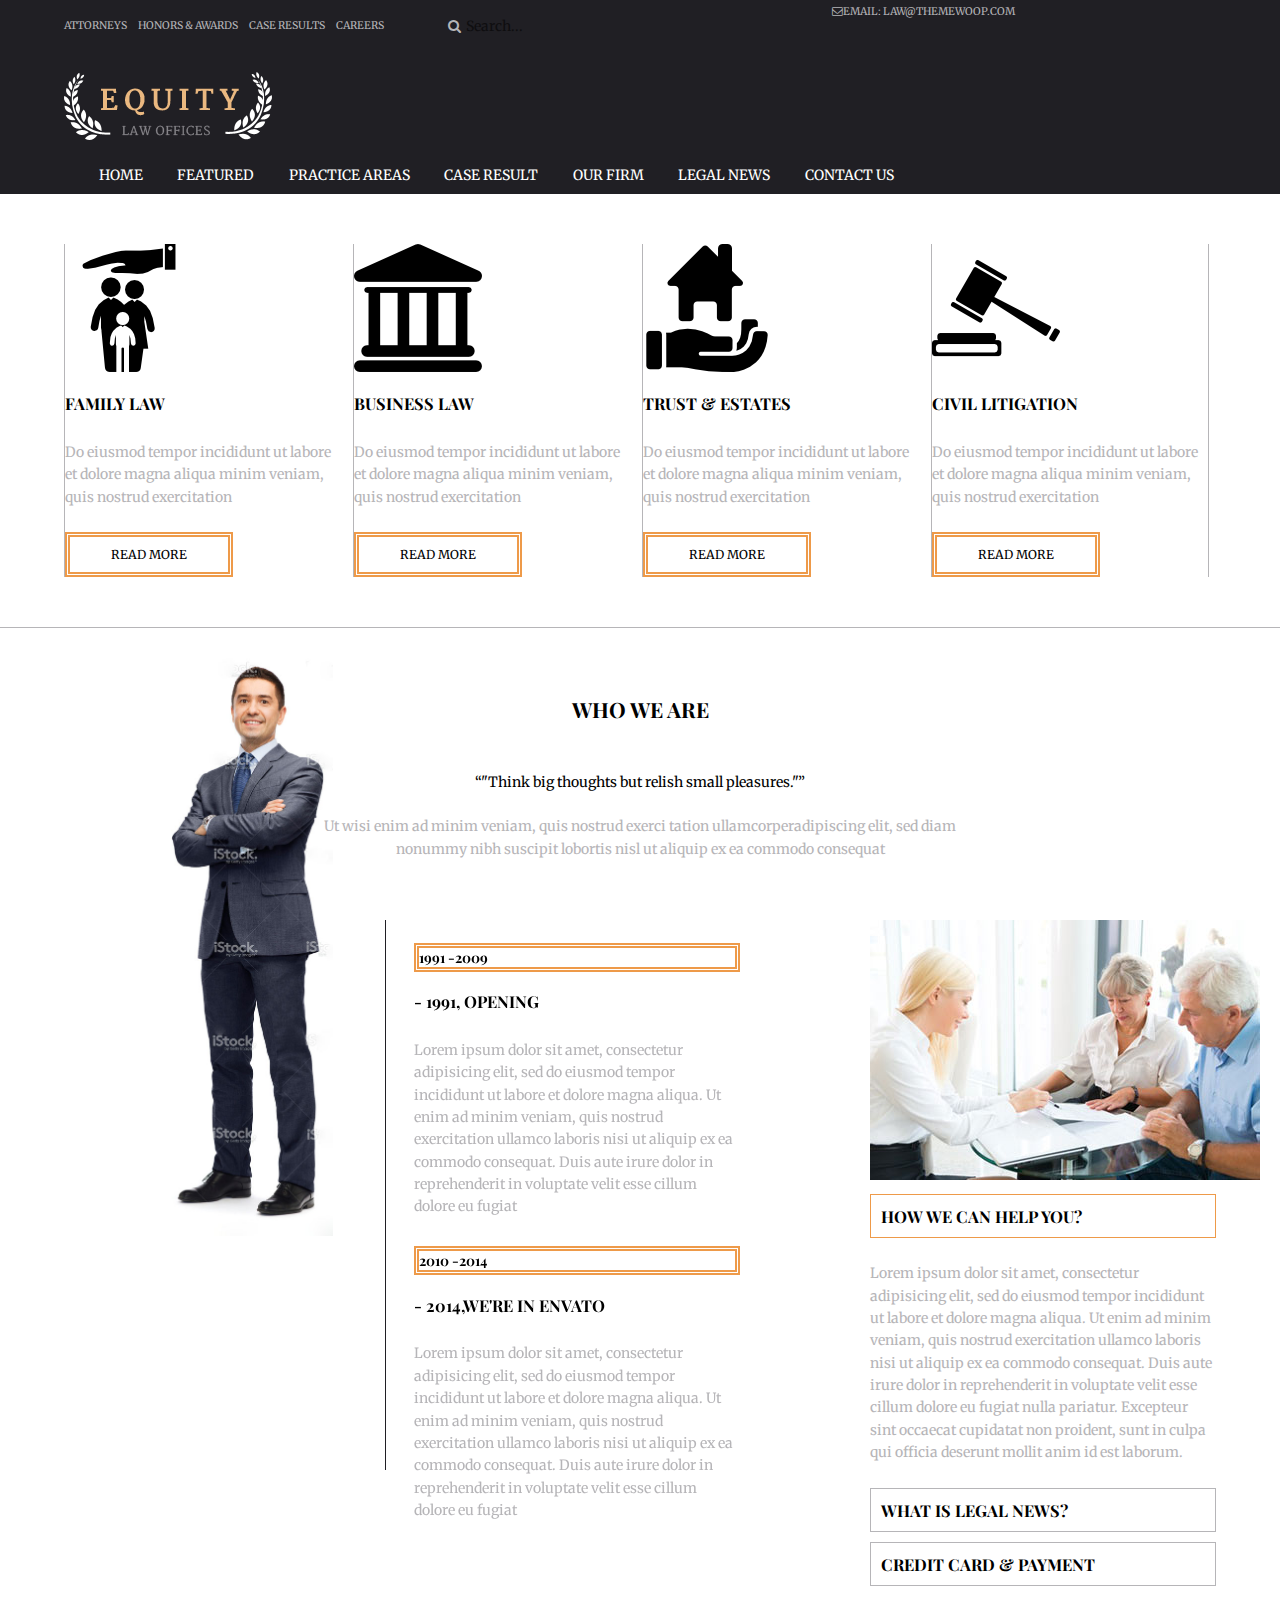
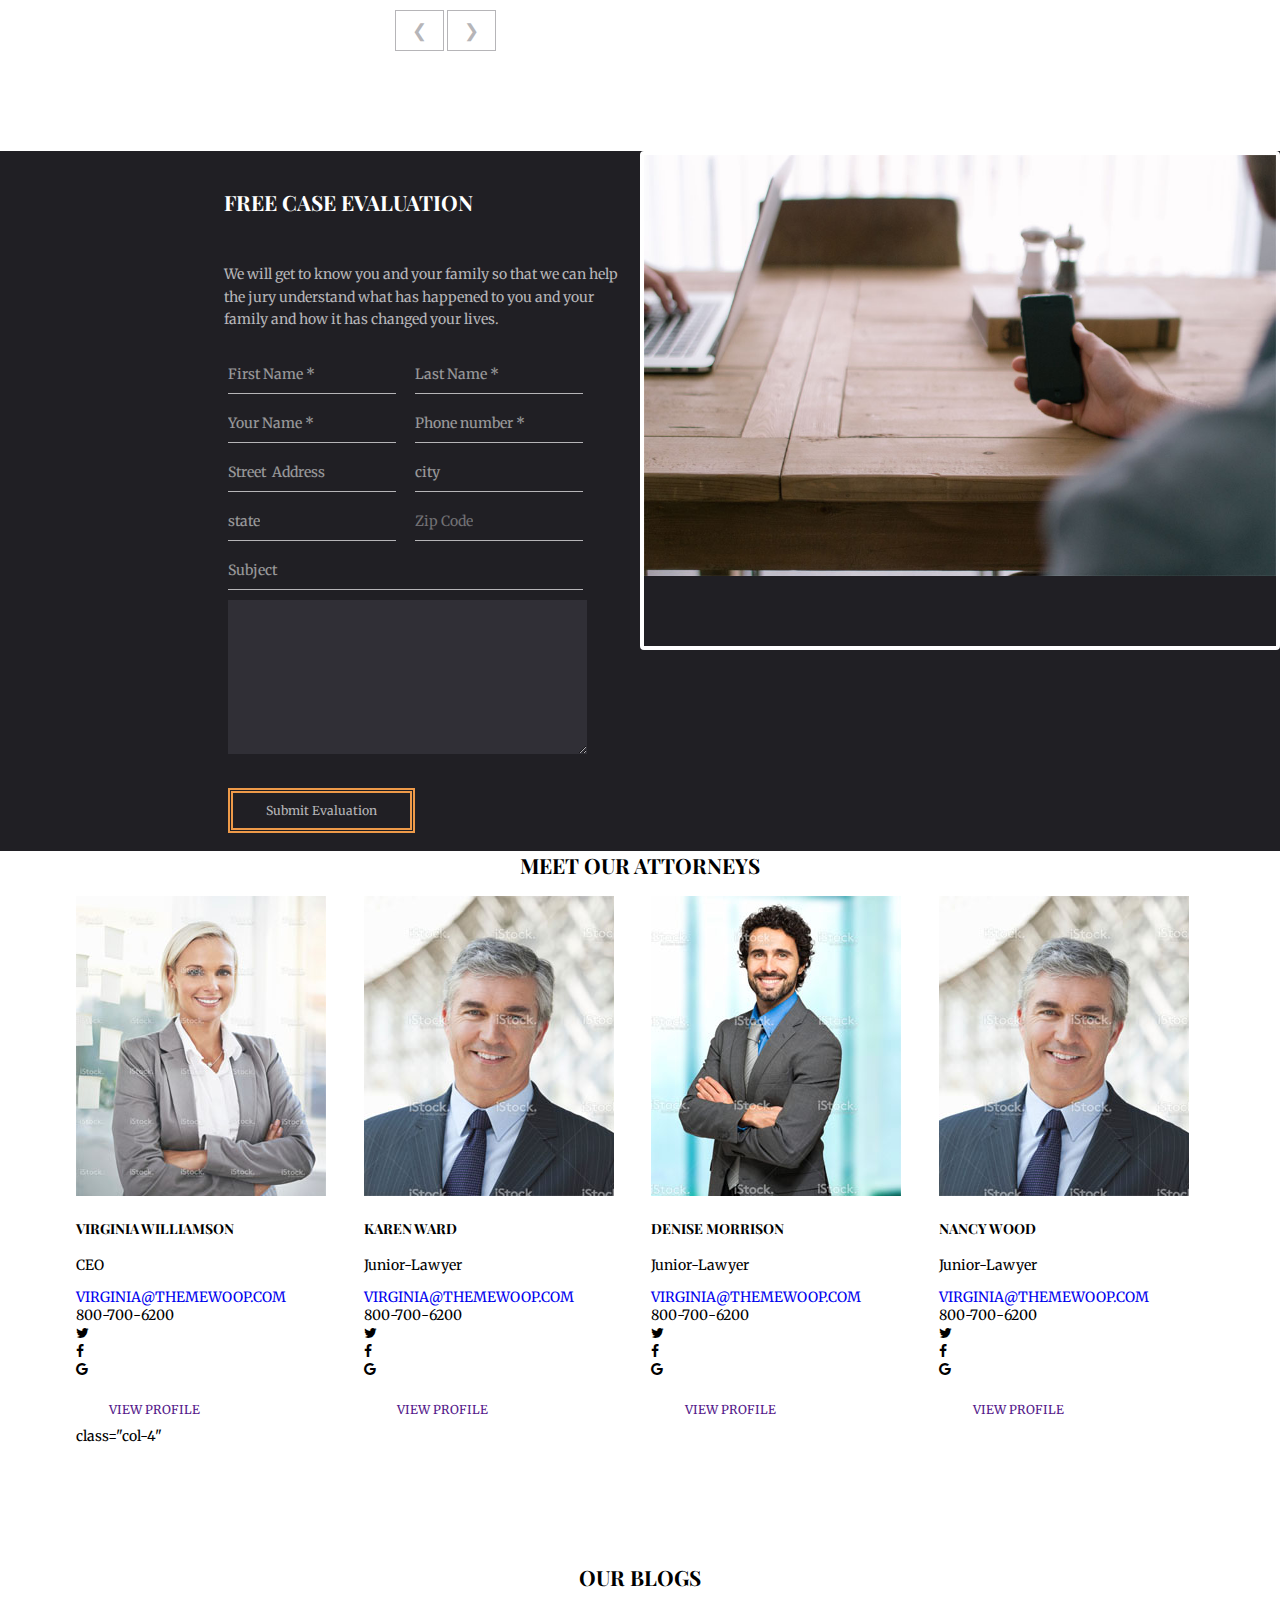
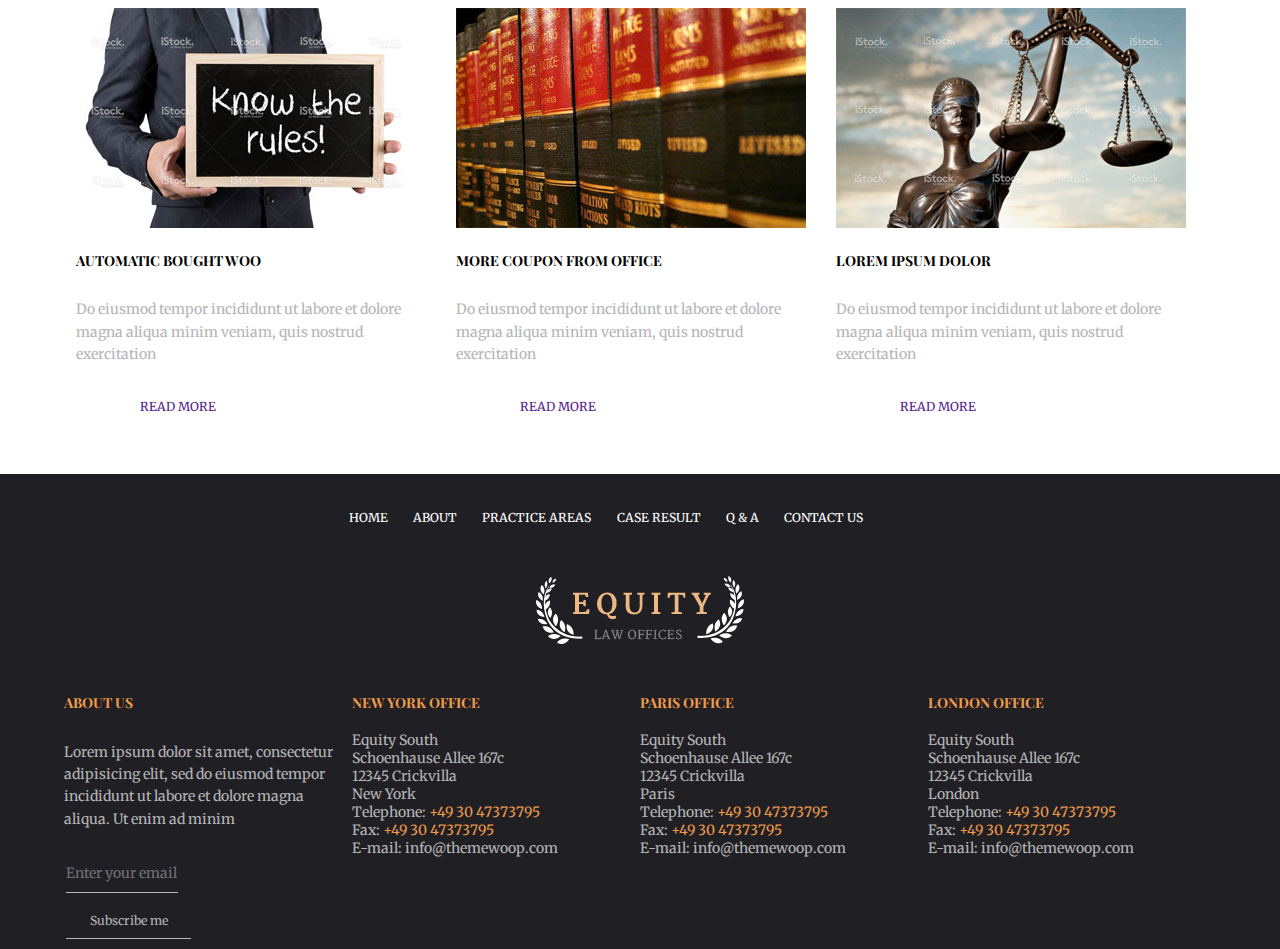
==== index.html @ dfb91e3d "initial commit" ====
<!DOCTYPE html>
<html lang="en">
<head>
	<meta charset="UTF-8">
	<title></title>
	<meta name="description" content="">
	<meta name="vieport" content="width=device-width">
<!-- Stylesheets -->	
<link rel="stylesheet" href="https://maxcdn.bootstrapcdn.com/font-awesome/4.5.0/css/font-awesome.min.css">
<link rel="stylesheet" href="css/style.css">

<link href='https://fonts.googleapis.com/css?family=Merriweather+Sans|Playfair+Display:700' rel='stylesheet' type='text/css'>
	<link rel="stylesheet" href="css/flex.css">

<!-- Scripts -->
<script src="https://ajax.googleapis.com/ajax/libs/jquery/1.12.2/jquery.min.js"></script>
	<script src="js/jquery.flexslider-min.js"></script>


	<!--[if lt IE 9]>
		<script src="http://html5shiv.googlecode.com/svn/trunk/html5.js"></script>
	<![endif]-->
</head>	
<body>
<!--
=====================
HEADER
=====================
-->	
<header class="black-bg cf">
	<div class="wrap">
	<div class="toplevel cf">
		<nav class="toplevel-nav">
		<ul>
			<li><a href="">Attorneys</a></li>
			<li><a href="">Honors & Awards</a></li>
			<li><a href="">Case Results</a></li>
			<li><a href="">Careers</a></li>
		</ul>
	</nav>
		<!-- search field -->

		<div class="search-box">
			<div class="container">
				<span class="icon"><i class="fa fa-search"></i></span>
				<input type="search" id="search" placeholder="Search...">
			</div>
		</div>

		<a class="email"><i class="fa fa-envelope-o"></i>Email: law@themewoop.com</a>
	</div>
	<div class="logo"><img src="images/logo.png" alt="Logo"></div>
	<nav class="main-nav">
		<ul>
			<li><a href="">home</a></li>
			<li><a href="">featured</a></li>
			<li><a href="">Practice areas</a></li>
			<li><a href="">case result</a></li>
			<li><a href="">our firm</a></li>
			<li><a href="">legal news</a></li>
			<li><a href="">contact us</a></li>
		</ul>
	</nav>
	</div><!-- end of Wrap -->
</header>
<!--
=====================
SLIDESHOW
=====================
-->	
<div class="slideshow">
	
</div>
<!--
=====================
LAW SERVICES
=====================
-->	
<section class="services white-bg ">
	<div class="wrap cf">
	<aside class="col-4">
		<img src="images/family.png" alt="">
		<h3>family law</h3>
		<p>Do eiusmod tempor incididunt ut labore et dolore magna aliqua minim veniam, quis nostrud exercitation</p>

		<a class="button double-border">read more</a>
	</aside>
	<aside class="col-4">
		<img src="images/bank.png" alt="">
		<h3>business law</h3>
		<p>Do eiusmod tempor incididunt ut labore et dolore magna aliqua minim veniam, quis nostrud exercitation</p>

		<a class="button double-border">read more</a>
	</aside>
	<aside class="col-4">
		<img src="images/estate.png" alt="">
		<h3>Trust & Estates</h3>
		<p>Do eiusmod tempor incididunt ut labore et dolore magna aliqua minim veniam, quis nostrud exercitation</p>

		<a class="button double-border">read more</a>
	</aside>
	<aside class="col-4">
		<img src="images/law.png" alt="">
		<h3>Civil Litigation</h3>
		<p>Do eiusmod tempor incididunt ut labore et dolore magna aliqua minim veniam, quis nostrud exercitation</p>

		<a class="button double-border">read more</a>
	</aside>
	</div><!--end of wrap-->
</section>
<!--
=====================
ABOUT SECTION
=====================
-->		
<section class="about cf white-bg">
		<div class="wrap cf">

	<h2>who we are</h2>
	<div class="quote">
	<q>"Think big thoughts but relish small pleasures."</q>
	<p>Ut wisi enim ad minim veniam, quis nostrud exerci tation ullamcorperadipiscing elit, sed diam nonummy nibh suscipit lobortis nisl ut aliquip ex ea commodo consequat</p>	</div>
	
	<div class="timeline">
		<div class="flexslider">
		<ul class="slides ">
					<li>
					<h4 class="double-border">1991 -2009</h4>
					<h3>- 1991, Opening</h3>
					<p>Lorem ipsum dolor sit amet, consectetur adipisicing elit, sed do eiusmod tempor incididunt ut labore et dolore magna aliqua. Ut enim ad minim veniam, quis nostrud exercitation ullamco laboris nisi ut aliquip ex ea commodo consequat. Duis aute irure dolor in reprehenderit in voluptate velit esse cillum dolore eu fugiat</p>

					<h4 class="double-border">2010 -2014</h4>
					<h3>- 2014,we're in envato</h3>
					<p>Lorem ipsum dolor sit amet, consectetur adipisicing elit, sed do eiusmod tempor incididunt ut labore et dolore magna aliqua. Ut enim ad minim veniam, quis nostrud exercitation ullamco laboris nisi ut aliquip ex ea commodo consequat. Duis aute irure dolor in reprehenderit in voluptate velit esse cillum dolore eu fugiat</p>
					</li>	
					<li>
					<h4 class="double-border">1991 -2009</h4>
					<h3>- 1991, Opening</h3>
					<p>Lorem ipsum dolor sit amet, consectetur adipisicing elit, sed do eiusmod tempor incididunt ut labore et dolore magna aliqua. Ut enim ad minim veniam, quis nostrud exercitation ullamco laboris nisi ut aliquip ex ea commodo consequat. Duis aute irure dolor in reprehenderit in voluptate velit esse cillum dolore eu fugiat</p>

					<h4 class="double-border">2010 -2014</h4>
					<h3>- 2014,we're in envato</h3>
					<p>Lorem ipsum dolor sit amet, consectetur adipisicing elit, sed do eiusmod tempor incididunt ut labore et dolore magna aliqua. Ut enim ad minim veniam, quis nostrud exercitation ullamco laboris nisi ut aliquip ex ea commodo consequat. Duis aute irure dolor in reprehenderit in voluptate velit esse cillum dolore eu fugiat</p>
					</li>	
					<li>
					<h4 class="double-border">1991 -2009</h4>
					<h3>- 1991, Opening</h3>
					<p>Lorem ipsum dolor sit amet, consectetur adipisicing elit, sed do eiusmod tempor incididunt ut labore et dolore magna aliqua. Ut enim ad minim veniam, quis nostrud exercitation ullamco laboris nisi ut aliquip ex ea commodo consequat. Duis aute irure dolor in reprehenderit in voluptate velit esse cillum dolore eu fugiat</p>

					<h4 class="double-border">2010 -2014</h4>
					<h3>- 2014,we're in envato</h3>
					<p>Lorem ipsum dolor sit amet, consectetur adipisicing elit, sed do eiusmod tempor incididunt ut labore et dolore magna aliqua. Ut enim ad minim veniam, quis nostrud exercitation ullamco laboris nisi ut aliquip ex ea commodo consequat. Duis aute irure dolor in reprehenderit in voluptate velit esse cillum dolore eu fugiat</p></li>
				</ul>
			</div>
		<div class="custom-navigation">
  <a href="#" class="flex-prev">❮</a>
  <div class="custom-controls-container"></div>
  <a href="#" class="flex-next">❯</a>
</div>
	</div>

	<div class="QA">
		<img src="images/meeting.jpg" alt="">
		<div class="dropDown-Panel">
					<h3 class="close single-border">How we can help you?</h3>
						<div>
							<p>Lorem ipsum dolor sit amet, consectetur adipisicing elit, sed do eiusmod tempor incididunt ut labore et dolore magna aliqua. Ut enim ad minim veniam, quis nostrud exercitation ullamco laboris nisi ut aliquip ex ea commodo consequat. Duis aute irure dolor in reprehenderit in voluptate velit esse cillum dolore eu fugiat nulla pariatur. Excepteur sint occaecat cupidatat non proident, sunt in culpa qui officia deserunt mollit anim id est laborum. </p>
						</div>	

					<h3 class="single-border-alt">What is legal news?</h3>	
						<div>
								<p>Lorem ipsum dolor sit amet, consectetur adipisicing elit, sed do eiusmod tempor incididunt ut labore et dolore magna aliqua. Ut enim ad minim veniam, quis nostrud exercitation ullamco laboris nisi ut aliquip ex ea commodo consequat. Duis aute irure dolor in reprehenderit in voluptate velit esse cillum dolore eu fugiat nulla pariatur. Excepteur sint occaecat cupidatat non proident, sunt in culpa qui officia deserunt mollit anim id est laborum. </p>
						</div>		

					<h3 class="single-border-alt">Credit card & Payment</h3>	
						<div>
							<p>Lorem ipsum dolor sit amet, consectetur adipisicing elit, sed do eiusmod tempor incididunt ut labore et dolore magna aliqua. Ut enim ad minim veniam, quis nostrud exercitation ullamco laboris nisi ut aliquip ex ea commodo consequat. Duis aute irure dolor in reprehenderit in voluptate velit esse cillum dolore eu fugiat nulla pariatur. Excepteur sint occaecat cupidatat non proident, sunt in culpa qui officia deserunt mollit anim id est laborum. </p>
					</div>				
				</div>
			</div>
	</div><!--end of wrap -->
</section>
<!--
=====================
feedback SECTION
=====================
-->	


<section class="feedback">
	<div class="half">
	<div class="evaluation-form">
		<h2>free case evaluation</h2>
		<p>We will get to know you and your family so that we can help the jury understand what has happened to you and your family and how it has changed your lives.</p>

		<form action="#" id="evaluation" method="post">
			<div>
				<input type="text" id="firstName" name="firstName" placeholder="First Name *"> 
			</div>
			<div>
				<input type="text" id="lastName" name="lastName" placeholder="Last Name *"> 
			</div>
			<div>
				<input type="text" id="yourName" name="yourName" placeholder="Your Name *"> 
			</div>
			<div>
				<input type="text" id="phone" name="phone" placeholder="Phone number *"> 
			</div>
			<div>
				<input type="text" id="street" name="street" placeholder="Street  Address"> 
			</div>
			<div>
				<input type="text" id="city" name="city" placeholder="city"> 
			</div>
			<div>
				<input type="text" id="state" name="state" placeholder="state"> 
			</div>
			<div>
				<input type="number" id="Zip Code" name="zipcode" placeholder="Zip Code"> 
			</div>
			<div>
				<input type="text" id="subject" class="subject" name="subject" placeholder="Subject"> 
			</div>
			<div>
				<textarea>
					
				</textarea>
			</div>

			<div>
				
				<input type="submit" id="submit" class="button double-border" value="Submit Evaluation"> 
			
			</div>
		</form>
	</div>
	</div>
	<div class="half feedback-rating">
		<div  id="feedback-slide" class="flexslider">
			<ul class="slides">
				<li><img src="images/feedback1.jpg" alt="">
					<p>This is a caption with a rating</p>
					</li>
				<li><img src="images/feedback2.jpg" alt=""></li>
				<li><img src="images/feedback3.jpg" alt=""></li>
				<li><img src="images/feedback4.jpg" alt=""></li>
			</ul>
		</div>
	</div>
</section>
<!--
=====================
Attorney SECTION
=====================
-->	
<section class="attorney  white-bg">
		<div class="wrap cf">

	<h2>Meet our attorneys</h2>

	<aside class="col-4">
		<img src="images/lawyer1.jpg" alt="">
		<h4>Virginia Williamson</h4>
		<span>CEO</span>

		<ul>
			<li><a href="mailto:inaeneugebauer@gmail.com">virginia@themewoop.com</a></li>
			<li>800-700-6200</li>
			<li><i class="fa fa-twitter"></i></li>
			<li><i class="fa fa-facebook"></i></li>
			<li><i class="fa fa-google"></i></li>
		</ul>

		<a href="" class="button">View Profile</a>
  class="col-4"
	</aside>
	<aside class="col-4">
		<img src="images/lawyer3.jpg" alt="">
			<h4>Karen Ward</h4>
		<span>Junior-Lawyer</span>

		<ul>
			<li><a href="mailto:inaeneugebauer@gmail.com">virginia@themewoop.com</a></li>
			<li>800-700-6200</li>
			<li><i class="fa fa-twitter"></i></li>
			<li><i class="fa fa-facebook"></i></li>
			<li><i class="fa fa-google"></i></li>
		</ul>

		<a href="" class="button">View Profile</a>
	</aside>
	<aside class="col-4">
		<img src="images/lawyer2.jpg" alt="">
			<h4>Denise Morrison</h4>
		<span>Junior-Lawyer</span>

		<ul>
			<li><a href="mailto:inaeneugebauer@gmail.com">virginia@themewoop.com</a></li>
			<li>800-700-6200</li>
			<li><i class="fa fa-twitter"></i></li>
			<li><i class="fa fa-facebook"></i></li>
			<li><i class="fa fa-google"></i></li>
		</ul>

		<a href="" class="button">View Profile</a>
	</aside>
	<aside class="col-4">
		<img src="images/lawyer3.jpg" alt="">
			<h4>Nancy Wood</h4>
		<span>Junior-Lawyer</span>

		<ul>
			<li><a href="mailto:inaeneugebauer@gmail.com">virginia@themewoop.com</a></li>
			<li>800-700-6200</li>
			<li><i class="fa fa-twitter"></i></li>
			<li><i class="fa fa-facebook"></i></li>
			<li><i class="fa fa-google"></i></li>
		</ul>

		<a href="" class="button">View Profile</a>
	</aside>
	</div><!-- end of wrap -->
</section>
<!--
=====================
Blog SECTION
=====================
-->	
<section class="blog white-bg">
		<div class="wrap cf">

	<H2>Our Blogs</H2>
	<aside class="col-3">
		<img src="images/blog1.jpg" alt="">
		<h4>Automatic Bought Woo</h4>
		<p>Do eiusmod tempor incididunt ut labore et dolore magna aliqua minim veniam, quis nostrud exercitation</p>

		<a href="" class="button">Read More</a>
	</aside>
	<aside class="col-3">
		<img src="images/blog2.jpg" alt="">
			<h4>More Coupon From Office</h4>
		<p>Do eiusmod tempor incididunt ut labore et dolore magna aliqua minim veniam, quis nostrud exercitation</p>

		<a href="" class="button">Read More</a>
	</aside>
	<aside class="col-3">
		<img src="images/blog3.jpg" alt="">
			<h4>Lorem Ipsum Dolor</h4>
		<p>Do eiusmod tempor incididunt ut labore et dolore magna aliqua minim veniam, quis nostrud exercitation</p>

		<a href="" class="button">Read More</a>
	</aside>
</div><!-- end of wrap -->
</section>
<!--
=====================
FOOTER
=====================
-->	
	<footer class=" black-bg">
			<div class="wrap cf">

		<nav class="footer-nav">
			<ul>
			<li><a href="">home</a></li>
			<li><a href="">about</a></li>
			<li><a href="">Practice areas</a></li>
			<li><a href="">case result</a></li>
			<li><a href="">Q & A</a></li>
			<li><a href="">Contact us</a></li>
			
		</ul>
		</nav>
		<div class="logo-footer">
		<img src="images/logo.png" alt="logo" ></div>
		<div class="contact-info">	
		<aside class="col-4">
			<h4>About us</h4>
			<p>Lorem ipsum dolor sit amet, consectetur adipisicing elit, sed do eiusmod tempor incididunt ut labore et dolore magna aliqua. Ut enim ad minim </p>

			<form action="#" id="newsletter" method="post">
				<div>
				<input type="email" id="" name="newsletter" placeholder="Enter your email">
				</div>
				<div>
					<input type="submit" value="Subscribe me" class="button">
				</div>

			</form>
		</aside>
		<aside class="col-4">
			<h4>New York Office</h4>
			<ul>
				<li>Equity South</li>
				<li>Schoenhause Allee 167c</li>
				<li>12345 Crickvilla</li>
				<li>New York</li>
				<li></li>
				<li>Telephone: <span>+49 30 47373795</span></li>
				<li>Fax: <span>+49 30 47373795</span></li>
				<li>E-mail: info@themewoop.com</li>
			</ul>
		</aside>
		<aside class="col-4">
			<h4>Paris Office</h4>
			<ul>
				<li>Equity South</li>
				<li>Schoenhause Allee 167c</li>
				<li>12345 Crickvilla</li>
				<li>Paris</li>
				<li></li>
				<li>Telephone: <span>+49 30 47373795</span></li>
				<li>Fax: <span>+49 30 47373795</span></li>
				<li>E-mail: info@themewoop.com</li>
			</ul>
		</aside>
		<aside class="col-4">
			<h4>London Office</h4>
			<ul>
				<li>Equity South</li>
				<li>Schoenhause Allee 167c</li>
				<li>12345 Crickvilla</li>
				<li>London</li>
				<li></li>
				<li>Telephone: <span>+49 30 47373795</span></li>
				<li>Fax: <span>+49 30 47373795</span></li>
				<li>E-mail: info@themewoop.com</li>
			</ul>
		</aside>
	</div>
	</div><!-- end of wrap -->
	</footer>

<script src="js/main.js"></script>	
<script src="js/plugins.js"></script>
<script>
	
	$('.dropDown-Panel > div').hide();
	$('.dropDown-Panel > div:first').show();

	$('.dropDown-Panel h3').click(function(){
  
  $(this).next().slideToggle(300);

  $(this).toggleClass('close');
});
</script>
</body>
</html>
---- css/style.css ----
@import url(https://fonts.googleapis.com/css?family=Merriweather);
/*! normalize.css v4.1.1 | MIT License | github.com/necolas/normalize.css */
/**
 * 1. Change the default font family in all browsers (opinionated).
 * 2. Prevent adjustments of font size after orientation changes in IE and iOS.
 */
/* line 8, ../sass/partials/_normalize.scss */
html {
  font-family: sans-serif;
  /* 1 */
  -ms-text-size-adjust: 100%;
  /* 2 */
  -webkit-text-size-adjust: 100%;
  /* 2 */
}

/**
 * Remove the margin in all browsers (opinionated).
 */
/* line 18, ../sass/partials/_normalize.scss */
body {
  margin: 0;
  padding: 0;
}

/* HTML5 display definitions
   ========================================================================== */
/**
 * Add the correct display in IE 9-.
 * 1. Add the correct display in Edge, IE, and Firefox.
 * 2. Add the correct display in IE.
 */
/* line 32, ../sass/partials/_normalize.scss */
article,
aside,
details,
figcaption,
figure,
footer,
header,
main,
menu,
nav,
section,
summary {
  /* 1 */
  display: block;
}

/**
 * Add the correct display in IE 9-.
 */
/* line 51, ../sass/partials/_normalize.scss */
audio,
canvas,
progress,
video {
  display: inline-block;
}

/**
 * Add the correct display in iOS 4-7.
 */
/* line 62, ../sass/partials/_normalize.scss */
audio:not([controls]) {
  display: none;
  height: 0;
}

/**
 * Add the correct vertical alignment in Chrome, Firefox, and Opera.
 */
/* line 71, ../sass/partials/_normalize.scss */
progress {
  vertical-align: baseline;
}

/**
 * Add the correct display in IE 10-.
 * 1. Add the correct display in IE.
 */
/* line 80, ../sass/partials/_normalize.scss */
template,
[hidden] {
  display: none;
}

/* Links
   ========================================================================== */
/**
 * 1. Remove the gray background on active links in IE 10.
 * 2. Remove gaps in links underline in iOS 8+ and Safari 8+.
 */
/* line 93, ../sass/partials/_normalize.scss */
a {
  background-color: transparent;
  /* 1 */
  -webkit-text-decoration-skip: objects;
  /* 2 */
}

/**
 * Remove the outline on focused links when they are also active or hovered
 * in all browsers (opinionated).
 */
/* line 103, ../sass/partials/_normalize.scss */
a:active,
a:hover {
  outline-width: 0;
}

/* Text-level semantics
   ========================================================================== */
/**
 * 1. Remove the bottom border in Firefox 39-.
 * 2. Add the correct text decoration in Chrome, Edge, IE, Opera, and Safari.
 */
/* line 116, ../sass/partials/_normalize.scss */
abbr[title] {
  border-bottom: none;
  /* 1 */
  text-decoration: underline;
  /* 2 */
  text-decoration: underline dotted;
  /* 2 */
}

/**
 * Prevent the duplicate application of `bolder` by the next rule in Safari 6.
 */
/* line 126, ../sass/partials/_normalize.scss */
b,
strong {
  font-weight: inherit;
}

/**
 * Add the correct font weight in Chrome, Edge, and Safari.
 */
/* line 135, ../sass/partials/_normalize.scss */
b,
strong {
  font-weight: bolder;
}

/**
 * Add the correct font style in Android 4.3-.
 */
/* line 144, ../sass/partials/_normalize.scss */
dfn {
  font-style: italic;
}

/**
 * Correct the font size and margin on `h1` elements within `section` and
 * `article` contexts in Chrome, Firefox, and Safari.
 */
/* line 153, ../sass/partials/_normalize.scss */
h1 {
  font-size: 2em;
  margin: 0.67em 0;
}

/**
 * Add the correct background and color in IE 9-.
 */
/* line 162, ../sass/partials/_normalize.scss */
mark {
  background-color: #ff0;
  color: #000;
}

/**
 * Add the correct font size in all browsers.
 */
/* line 171, ../sass/partials/_normalize.scss */
small {
  font-size: 80%;
}

/**
 * Prevent `sub` and `sup` elements from affecting the line height in
 * all browsers.
 */
/* line 180, ../sass/partials/_normalize.scss */
sub,
sup {
  font-size: 75%;
  line-height: 0;
  position: relative;
  vertical-align: baseline;
}

/* line 188, ../sass/partials/_normalize.scss */
sub {
  bottom: -0.25em;
}

/* line 192, ../sass/partials/_normalize.scss */
sup {
  top: -0.5em;
}

/* Embedded content
   ========================================================================== */
/**
 * Remove the border on images inside links in IE 10-.
 */
/* line 203, ../sass/partials/_normalize.scss */
img {
  border-style: none;
}

/**
 * Hide the overflow in IE.
 */
/* line 211, ../sass/partials/_normalize.scss */
svg:not(:root) {
  overflow: hidden;
}

/* Grouping content
   ========================================================================== */
/**
 * 1. Correct the inheritance and scaling of font size in all browsers.
 * 2. Correct the odd `em` font sizing in all browsers.
 */
/* line 223, ../sass/partials/_normalize.scss */
code,
kbd,
pre,
samp {
  font-family: monospace, monospace;
  /* 1 */
  font-size: 1em;
  /* 2 */
}

/**
 * Add the correct margin in IE 8.
 */
/* line 235, ../sass/partials/_normalize.scss */
figure {
  margin: 1em 40px;
}

/**
 * 1. Add the correct box sizing in Firefox.
 * 2. Show the overflow in Edge and IE.
 */
/* line 244, ../sass/partials/_normalize.scss */
hr {
  box-sizing: content-box;
  /* 1 */
  height: 0;
  /* 1 */
  overflow: visible;
  /* 2 */
}

/* Forms
   ========================================================================== */
/**
 * 1. Change font properties to `inherit` in all browsers (opinionated).
 * 2. Remove the margin in Firefox and Safari.
 */
/* line 258, ../sass/partials/_normalize.scss */
button,
input,
select,
textarea {
  font: inherit;
  /* 1 */
  margin: 0;
  /* 2 */
}

/**
 * Restore the font weight unset by the previous rule.
 */
/* line 270, ../sass/partials/_normalize.scss */
optgroup {
  font-weight: bold;
}

/**
 * Show the overflow in IE.
 * 1. Show the overflow in Edge.
 */
/* line 279, ../sass/partials/_normalize.scss */
button,
input {
  /* 1 */
  overflow: visible;
}

/**
 * Remove the inheritance of text transform in Edge, Firefox, and IE.
 * 1. Remove the inheritance of text transform in Firefox.
 */
/* line 289, ../sass/partials/_normalize.scss */
button,
select {
  /* 1 */
  text-transform: none;
}

/**
 * 1. Prevent a WebKit bug where (2) destroys native `audio` and `video`
 *    controls in Android 4.
 * 2. Correct the inability to style clickable types in iOS and Safari.
 */
/* line 300, ../sass/partials/_normalize.scss */
button,
html [type="button"],
[type="reset"],
[type="submit"] {
  -webkit-appearance: button;
  /* 2 */
}

/**
 * Remove the inner border and padding in Firefox.
 */
/* line 311, ../sass/partials/_normalize.scss */
button::-moz-focus-inner,
[type="button"]::-moz-focus-inner,
[type="reset"]::-moz-focus-inner,
[type="submit"]::-moz-focus-inner {
  border-style: none;
  padding: 0;
}

/**
 * Restore the focus styles unset by the previous rule.
 */
/* line 323, ../sass/partials/_normalize.scss */
button:-moz-focusring,
[type="button"]:-moz-focusring,
[type="reset"]:-moz-focusring,
[type="submit"]:-moz-focusring {
  outline: 1px dotted ButtonText;
}

/**
 * Change the border, margin, and padding in all browsers (opinionated).
 */
/* line 334, ../sass/partials/_normalize.scss */
fieldset {
  border: 1px solid #c0c0c0;
  margin: 0 2px;
  padding: 0.35em 0.625em 0.75em;
}

/**
 * 1. Correct the text wrapping in Edge and IE.
 * 2. Correct the color inheritance from `fieldset` elements in IE.
 * 3. Remove the padding so developers are not caught out when they zero out
 *    `fieldset` elements in all browsers.
 */
/* line 347, ../sass/partials/_normalize.scss */
legend {
  box-sizing: border-box;
  /* 1 */
  color: inherit;
  /* 2 */
  display: table;
  /* 1 */
  max-width: 100%;
  /* 1 */
  padding: 0;
  /* 3 */
  white-space: normal;
  /* 1 */
}

/**
 * Remove the default vertical scrollbar in IE.
 */
/* line 360, ../sass/partials/_normalize.scss */
textarea {
  overflow: auto;
}

/**
 * 1. Add the correct box sizing in IE 10-.
 * 2. Remove the padding in IE 10-.
 */
/* line 369, ../sass/partials/_normalize.scss */
[type="checkbox"],
[type="radio"] {
  box-sizing: border-box;
  /* 1 */
  padding: 0;
  /* 2 */
}

/**
 * Correct the cursor style of increment and decrement buttons in Chrome.
 */
/* line 379, ../sass/partials/_normalize.scss */
[type="number"]::-webkit-inner-spin-button,
[type="number"]::-webkit-outer-spin-button {
  height: auto;
}

/**
 * 1. Correct the odd appearance in Chrome and Safari.
 * 2. Correct the outline style in Safari.
 */
/* line 389, ../sass/partials/_normalize.scss */
[type="search"] {
  -webkit-appearance: textfield;
  /* 1 */
  outline-offset: -2px;
  /* 2 */
}

/**
 * Remove the inner padding and cancel buttons in Chrome and Safari on OS X.
 */
/* line 398, ../sass/partials/_normalize.scss */
[type="search"]::-webkit-search-cancel-button,
[type="search"]::-webkit-search-decoration {
  -webkit-appearance: none;
}

/**
 * Correct the text style of placeholders in Chrome, Edge, and Safari.
 */
/* line 407, ../sass/partials/_normalize.scss */
::-webkit-input-placeholder {
  color: inherit;
  opacity: 0.54;
}

/**
 * 1. Correct the inability to style clickable types in iOS and Safari.
 * 2. Change font properties to `inherit` in Safari.
 */
/* line 417, ../sass/partials/_normalize.scss */
::-webkit-file-upload-button {
  -webkit-appearance: button;
  /* 1 */
  font: inherit;
  /* 2 */
}

/*=====================
GLOBAL
======================*/
/* line 5, ../sass/partials/_base.scss */
body {
  font-size: 14px;
  font-family: 'Merriweather', sans-serif;
}

/* line 11, ../sass/partials/_base.scss */
header {
  padding: 1px 0;
  /* prevent margin collapse*/
}

/* line 15, ../sass/partials/_base.scss */
ul {
  list-style-type: none;
  padding: 0;
}

/* line 20, ../sass/partials/_base.scss */
h1,
h2,
h3,
h4,
h5 {
  font-family: "Playfair Display", serif;
}

/* line 28, ../sass/partials/_base.scss */
h1,
h2,
h3,
h4,
h5, a {
  text-transform: uppercase;
}

/* line 36, ../sass/partials/_base.scss */
h1 {
  font-size: 3em;
}

/* line 42, ../sass/partials/_base.scss */
h2 {
  text-align: center;
}

/* line 46, ../sass/partials/_base.scss */
a {
  text-decoration: none;
}

/* line 51, ../sass/partials/_base.scss */
p {
  padding: 10px 0;
  line-height: 1.6;
}

/* line 56, ../sass/partials/_base.scss */
section {
  padding: 50px 0;
}

/*===============
COLORS & FONT_SIZE
================*/
/*SECTION Background*/
/* line 69, ../sass/partials/_base.scss */
.black-bg {
  background-color: #201f24;
}

/* line 71, ../sass/partials/_base.scss */
.white-bg {
  background-color: #fff;
}

/* FONT COLORS */
/* line 75, ../sass/partials/_base.scss */
p {
  color: #b6b5b8;
}

/* line 77, ../sass/partials/_base.scss */
article p {
  color: #201f24;
}

/* line 79, ../sass/partials/_base.scss */
footer h4 {
  color: #EE9A49;
}

/* line 81, ../sass/partials/_base.scss */
.capitalize {
  text-transform: capitalize;
}

/*BORDER STYLE  */
/* line 88, ../sass/partials/_base.scss */
.single-border {
  border: 1px solid #EE9A49;
}

/* line 90, ../sass/partials/_base.scss */
.single-border-alt {
  border: 1px solid #b6b5b8;
}

/* line 93, ../sass/partials/_base.scss */
.double-border {
  border: 1px double #EE9A49;
  border-width: 5px;
}

/* line 1, ../sass/partials/_layout.scss */
.wrap {
  width: 90%;
  /* 1200px  */
  margin: 0 auto;
  max-width: 1200px;
  padding: 0 5%;
  /*background-color: green;*/
}

/*CLEAR FIX */
/* line 11, ../sass/partials/_layout.scss */
.cf:before,
.cf:after {
  content: " ";
  /* 1 */
  display: table;
  /* 2 */
}

/* line 17, ../sass/partials/_layout.scss */
.cf:after {
  clear: both;
}

/* line 21, ../sass/partials/_layout.scss */
.left {
  float: left;
}

/* line 25, ../sass/partials/_layout.scss */
.right {
  float: right;
}

/*======================
4- column asides global
=======================*/
/* line 31, ../sass/partials/_layout.scss */
.col-4 {
  width: 24%;
  float: left;
  margin-left: 1%;
}
/* line 35, ../sass/partials/_layout.scss */
.col-4:first-child {
  margin-left: 0;
}

/*======================
3 column asides  global
=======================*/
/* line 46, ../sass/partials/_layout.scss */
.col-3 {
  width: 32%;
  float: left;
  margin-left: 1%;
}
/* line 50, ../sass/partials/_layout.scss */
.col-3:first-child {
  margin-left: 0;
}

/*======================
HEADER 
=======================*/
/* TOPLEVEL */
/* line 61, ../sass/partials/_layout.scss */
.toplevel {
  padding-bottom: 25px;
}
/* line 64, ../sass/partials/_layout.scss */
.toplevel li {
  display: inline-block;
  padding-right: 8px;
}
/* line 69, ../sass/partials/_layout.scss */
.toplevel a {
  color: #b6b5b8;
  font-size: 0.750em;
}
/* line 72, ../sass/partials/_layout.scss */
.toplevel a:hover {
  color: #fff;
}

/* line 79, ../sass/partials/_layout.scss */
.search-box {
  width: 33.33%;
  float: left;
  margin-top: 15px;
}
/* line 83, ../sass/partials/_layout.scss */
.search-box input {
  background: #201f24;
  border: none;
}
/* line 87, ../sass/partials/_layout.scss */
.search-box i {
  color: #b6b5b8;
}

/* line 93, ../sass/partials/_layout.scss */
.logo {
  float: left;
  margin-right: 7%;
  vertical-align: middle;
}

/****** HERO *****/
/* line 100, ../sass/partials/_layout.scss */
.hero {
  background-color: #201f24;
  padding: 30px 0;
  position: relative;
}
/* line 104, ../sass/partials/_layout.scss */
.hero h1 {
  color: #EE9A49;
  text-align: center;
  font-size: 3em;
}
/* line 110, ../sass/partials/_layout.scss */
.hero h1 span {
  display: inline-block;
  font-size: 0.5em;
  color: #fff;
}

/*============================
	NAVIGATION
=============================*/
/*** TOPLEVEL *****/
/* line 127, ../sass/partials/_layout.scss */
.toplevel-nav {
  width: 33.33%;
  float: left;
}

/***** MAIN NAVIGTION ******/
/* line 134, ../sass/partials/_layout.scss */
.main-nav {
  width: 75%;
  vertical-align: center;
  overflow: hidden;
}
/* line 139, ../sass/partials/_layout.scss */
.main-nav li {
  line-height: 2.5;
  float: left;
  padding-left: 4%;
}
/* line 145, ../sass/partials/_layout.scss */
.main-nav a {
  color: #fff;
}
/* line 148, ../sass/partials/_layout.scss */
.main-nav a:hover {
  color: #EE9A49;
}

/*Horizontal Article Navigation */
/* line 156, ../sass/partials/_layout.scss */
.article-nav li {
  display: inline-block;
  padding: 10px;
  margin-left: 2%;
}
/* line 161, ../sass/partials/_layout.scss */
.article-nav li:first-child {
  margin-left: 0;
}

/****** FOOTER NAVITGATIOM ******/
/* line 169, ../sass/partials/_layout.scss */
.footer-nav {
  width: 55%;
  overflow: hidden;
  margin: 0 auto;
  padding: 20px 0;
}
/* line 177, ../sass/partials/_layout.scss */
.footer-nav li {
  float: left;
  margin-left: 4%;
}
/* line 181, ../sass/partials/_layout.scss */
.footer-nav a {
  color: #fff;
  font-size: 0.875em;
}

/****** OTHER NAVITGATIOM ******/
/* inactive nav styles */
/* line 191, ../sass/partials/_layout.scss */
.inactive a {
  color: #b6b5b8;
}

/* line 195, ../sass/partials/_layout.scss */
.active {
  border-color: #EE9A49;
}
/* line 199, ../sass/partials/_layout.scss */
.active a {
  color: #201f24;
}

/*======================
Article Base Style
=======================*/
/* line 208, ../sass/partials/_layout.scss */
article {
  width: 65%;
  float: left;
  padding: 0 8px;
}
/* line 213, ../sass/partials/_layout.scss */
article aside {
  width: 30%;
}

/* line 219, ../sass/partials/_layout.scss */
.sidebar {
  width: 20.9%;
  float: left;
  margin-right: 10%;
  margin-left: 1%;
}
/* line 225, ../sass/partials/_layout.scss */
.sidebar aside {
  width: 100%;
  margin-bottom: 10px;
  padding: 1px 0;
  /* fix margin collapse */
}

/* line 239, ../sass/partials/_layout.scss */
.contact-info {
  overflow: hidden;
  color: #b6b5b8;
}
/* line 243, ../sass/partials/_layout.scss */
.contact-info span {
  color: #EE9A49;
}

/* line 250, ../sass/partials/_layout.scss */
.quote {
  width: 60%;
  margin: 50px auto;
  text-align: center;
}

/*======================
FEEDBACK SECTION
=======================*/
/* line 262, ../sass/partials/_layout.scss */
.feedback h2 {
  color: #fff;
  text-align: left;
  padding: 20px 0;
}

/*======================
FOOTER
=======================*/
/* line 274, ../sass/partials/_layout.scss */
.logo-footer img {
  display: block;
  padding: 30px 0;
  max-width: 250px;
  height: auto;
  margin: 0 auto;
}

/*====================
BUTTONS
====================*/
/* line 5, ../sass/partials/_components.scss */
.button {
  padding: 10px;
  display: block;
  width: 50%;
  text-align: center;
  letter-spacing: 1.5;
  font-size: 0.875em;
  transition: .25s all linear;
}

/* line 19, ../sass/partials/_components.scss */
.tags li {
  display: inline-block;
  padding: 10px;
  margin-bottom: 10px;
}
/* line 26, ../sass/partials/_components.scss */
.tags li a {
  text-transform: capitalize;
}

/*=================
TIMELINE
=================*/
/* line 42, ../sass/partials/_components.scss */
.timeline {
  width: 29%;
  margin-left: 30%;
  float: left;
  /*background: yellow;*/
  position: relative;
  z-index: 1;
}

/* line 52, ../sass/partials/_components.scss */
.timeline:before {
  content: '';
  width: 1px;
  background: #201f24;
  height: 550px;
  position: absolute;
  z-index: 2;
  left: -25px;
}

/*=================
Q & A Dropdown
=================*/
/* dropdown Float left */
/* line 75, ../sass/partials/_components.scss */
article .QA-dropdown {
  width: 50%;
  height: 380px;
  margin-right: 2%;
}

/*=================
Sidebar
=================*/
/*verticle nav*/
/* line 87, ../sass/partials/_components.scss */
.vertical-nav li {
  margin-top: 5px;
  padding: 10px 0;
}
/* line 91, ../sass/partials/_components.scss */
.vertical-nav li a {
  padding-left: 20px;
}

/* download widget*/
/* line 99, ../sass/partials/_components.scss */
.widget li {
  padding: 15px 0 40px 0;
  position: relative;
  margin-top: 5px;
  font-size: 0.875em;
}
/* line 106, ../sass/partials/_components.scss */
.widget li span {
  position: absolute;
  display: block;
  padding-top: 8px;
  left: 50px;
  color: #b6b5b8;
}
/* line 114, ../sass/partials/_components.scss */
.widget li i {
  font-size: 1.5em;
  padding: 0 5px 0 20px;
}

/*tabs*/
/* line 123, ../sass/partials/_components.scss */
.tab-container {
  width: 70%;
  /*border: 1px solid red;*/
  float: left;
  margin-right: 5%;
}

/*#tab-1 {
	background-color: yellow;
}

#tab-2 {
	background-color: blue;
}

#tab-3{
	background-color: green;
}*/
/* line 141, ../sass/partials/_components.scss */
ul.tabs {
  margin: 0px;
  padding: 0px;
  list-style: none;
}

/* line 146, ../sass/partials/_components.scss */
ul.tabs li {
  background: none;
  color: #222;
  display: inline-block;
  padding: 10px 15px;
  cursor: pointer;
}

/* line 154, ../sass/partials/_components.scss */
ul.tabs li.current {
  border: 1px solid #b6b5b8;
}

/* line 159, ../sass/partials/_components.scss */
.tab-content {
  display: none;
  padding: 15px;
  overflow: hidden;
}

/* line 166, ../sass/partials/_components.scss */
.tab-content.current {
  display: inherit;
}

/* line 171, ../sass/partials/_components.scss */
.dropDown-Panel {
  width: 100%;
}

/* line 177, ../sass/partials/_components.scss */
.dropDown-Panel h3 {
  padding: 10px;
  margin: 10px 0 0 0;
  background: url(http://www.icon2s.com/img64/64x64-ios7-plus-icon.png) no-repeat;
  background-size: 25px;
  background-position: 300px;
  cursor: pointer;
}

/* line 187, ../sass/partials/_components.scss */
.dropDown-Panel .close {
  background-image: url(http://www.icon2s.com/img64/64x64-ios7-minus-icon.png);
}

/*=========================
FORM
==========================*/
/* line 194, ../sass/partials/_components.scss */
form {
  width: 90%;
  overflow: hidden;
}
/* line 199, ../sass/partials/_components.scss */
form input {
  color: #b6b5b8;
  background: inherit;
  margin-bottom: 10px;
  width: 45%;
  padding: 10px 0;
  border: none;
  border-bottom: 1px solid #b6b5b8;
  outline: none;
  float: left;
}
/* line 210, ../sass/partials/_components.scss */
form input:nth-child(odd) {
  margin-right: 4%;
  margin-left: 1%;
}
/* line 215, ../sass/partials/_components.scss */
form input[type="text"] {
  color: #fff;
}
/* line 216, ../sass/partials/_components.scss */
form input[type="text"]:focus {
  border-bottom: 1px solid #EE9A49;
  color: #fff;
}
/* line 222, ../sass/partials/_components.scss */
form input.subject {
  width: 95%;
}
/* line 228, ../sass/partials/_components.scss */
form textarea {
  width: 95%;
  height: 150px;
  margin-bottom: 30px;
  margin-left: 1%;
  background: inherit;
  background: #302f36;
  border: none;
  outline: none;
  color: #fff;
}
/* line 240, ../sass/partials/_components.scss */
form .subject {
  width: 100%;
}

/*================================
INDEX.html
==================================*/
/*BORDER STYLE (non button) */
/* line 7, ../sass/partials/_pages.scss */
.services {
  border-bottom: 1px solid #b6b5b8;
}

/* line 11, ../sass/partials/_pages.scss */
.services aside {
  border-left: 1px solid #b6b5b8;
}

/* line 15, ../sass/partials/_pages.scss */
.services aside:last-child {
  border-right: 1px solid #b6b5b8;
}

/* line 19, ../sass/partials/_pages.scss */
section.about {
  background: url(../images/male-lawyer.jpg) no-repeat 15% 15px;
  background-size: 13%;
}

/* line 26, ../sass/partials/_pages.scss */
.QA {
  width: 30%;
  float: right;
}

/*================================
banking.html
==================================*/
/* line 37, ../sass/partials/_pages.scss */
.quote-container {
  padding: 35px;
  text-align: center;
}
/* line 42, ../sass/partials/_pages.scss */
.quote-container q {
  color: #fff;
  font-size: 1.5em;
}
/* line 47, ../sass/partials/_pages.scss */
.quote-container p {
  color: #b6b5b8;
}

/* line 51, ../sass/partials/_pages.scss */
article .dropDown-Panel {
  width: 45%;
  padding-right: 5%;
}

/* line 56, ../sass/partials/_pages.scss */
article .lawyers {
  clear: left;
  overflow: hidden;
  padding-top: 70px;
}

/*=================================
FlexSlider
====================================

 * jQuery FlexSlider v2.6.1
 * http://www.woothemes.com/flexslider/
 *
 * Copyright 2012 WooThemes
 * Free to use under the GPLv2 and later license.
 * http://www.gnu.org/licenses/gpl-2.0.html
 *
 * Contributing author: Tyler Smith (@mbmufffin)
 *
 */
/* ====================================================================================================================
 * FONT-FACE
 * ====================================================================================================================*/
@font-face {
  font-family: 'flexslider-icon';
  src: url("fonts/flexslider-icon.eot");
  src: url("fonts/flexslider-icon.eot?#iefix") format("embedded-opentype"), url("fonts/flexslider-icon.woff") format("woff"), url("fonts/flexslider-icon.ttf") format("truetype"), url("fonts/flexslider-icon.svg#flexslider-icon") format("svg");
  font-weight: normal;
  font-style: normal;
}
/* ====================================================================================================================
 * RESETS
 * ====================================================================================================================*/
/* line 28, ../sass/partials/_vendors.scss */
.flex-container a:hover,
.flex-slider a:hover {
  outline: none;
}

/* line 32, ../sass/partials/_vendors.scss */
.slides,
.slides > li,
.flex-control-nav,
.flex-direction-nav {
  margin: 0;
  padding: 0;
  list-style: none;
}

/* line 40, ../sass/partials/_vendors.scss */
.flex-pauseplay span {
  text-transform: capitalize;
}

/* ====================================================================================================================
 * BASE STYLES
 * ====================================================================================================================*/
/* line 46, ../sass/partials/_vendors.scss */
.flexslider {
  margin: 0;
  padding: 0;
}

/* line 50, ../sass/partials/_vendors.scss */
.flexslider .slides > li {
  display: none;
  -webkit-backface-visibility: hidden;
}

/* line 54, ../sass/partials/_vendors.scss */
.flexslider .slides img {
  width: 100%;
  display: block;
}

/* line 58, ../sass/partials/_vendors.scss */
.flexslider .slides:after {
  content: "\0020";
  display: block;
  clear: both;
  visibility: hidden;
  line-height: 0;
  height: 0;
}

/* line 66, ../sass/partials/_vendors.scss */
html[xmlns] .flexslider .slides {
  display: block;
}

/* line 69, ../sass/partials/_vendors.scss */
* html .flexslider .slides {
  height: 1%;
}

/* line 72, ../sass/partials/_vendors.scss */
.no-js .flexslider .slides > li:first-child {
  display: block;
}

/* ====================================================================================================================
 * DEFAULT THEME
 * ====================================================================================================================*/
/* line 78, ../sass/partials/_vendors.scss */
.flexslider {
  margin: 0 0 60px;
  background: #fff;
  border: 4px solid #fff;
  position: relative;
  zoom: 1;
  -webkit-border-radius: 4px;
  -moz-border-radius: 4px;
  border-radius: 4px;
  -webkit-box-shadow: "" 0 1px 4px rgba(0, 0, 0, 0.2);
  -moz-box-shadow: "" 0 1px 4px rgba(0, 0, 0, 0.2);
  -o-box-shadow: "" 0 1px 4px rgba(0, 0, 0, 0.2);
  box-shadow: "" 0 1px 4px rgba(0, 0, 0, 0.2);
}

/* line 92, ../sass/partials/_vendors.scss */
.flexslider .slides {
  zoom: 1;
}

/* line 95, ../sass/partials/_vendors.scss */
.flexslider .slides img {
  height: auto;
  -moz-user-select: none;
}

/* line 99, ../sass/partials/_vendors.scss */
.flex-viewport {
  max-height: 2000px;
  -webkit-transition: all 1s ease;
  -moz-transition: all 1s ease;
  -ms-transition: all 1s ease;
  -o-transition: all 1s ease;
  transition: all 1s ease;
}

/* line 107, ../sass/partials/_vendors.scss */
.loading .flex-viewport {
  max-height: 300px;
}

/* line 110, ../sass/partials/_vendors.scss */
.carousel li {
  margin-right: 5px;
}

/* line 113, ../sass/partials/_vendors.scss */
.flex-direction-nav {
  *height: 0;
}

/* line 116, ../sass/partials/_vendors.scss */
.flex-direction-nav a {
  text-decoration: none;
  display: block;
  width: 40px;
  height: 40px;
  margin: -20px 0 0;
  position: absolute;
  top: 50%;
  z-index: 10;
  overflow: hidden;
  opacity: 0;
  cursor: pointer;
  color: rgba(0, 0, 0, 0.8);
  text-shadow: 1px 1px 0 rgba(255, 255, 255, 0.3);
  -webkit-transition: all 0.3s ease-in-out;
  -moz-transition: all 0.3s ease-in-out;
  -ms-transition: all 0.3s ease-in-out;
  -o-transition: all 0.3s ease-in-out;
  transition: all 0.3s ease-in-out;
}

/* line 136, ../sass/partials/_vendors.scss */
.flex-direction-nav a:before {
  font-family: "flexslider-icon";
  font-size: 40px;
  display: inline-block;
  content: '\f001';
  color: rgba(0, 0, 0, 0.8);
  text-shadow: 1px 1px 0 rgba(255, 255, 255, 0.3);
}

/* line 144, ../sass/partials/_vendors.scss */
.flex-direction-nav a.flex-next:before {
  content: '\f002';
}

/* line 147, ../sass/partials/_vendors.scss */
.flex-direction-nav .flex-prev {
  left: -50px;
}

/* line 150, ../sass/partials/_vendors.scss */
.flex-direction-nav .flex-next {
  right: -50px;
  text-align: right;
}

/* line 154, ../sass/partials/_vendors.scss */
.flexslider:hover .flex-direction-nav .flex-prev {
  opacity: 0.7;
  left: 10px;
}

/* line 158, ../sass/partials/_vendors.scss */
.flexslider:hover .flex-direction-nav .flex-prev:hover {
  opacity: 1;
}

/* line 161, ../sass/partials/_vendors.scss */
.flexslider:hover .flex-direction-nav .flex-next {
  opacity: 0.7;
  right: 10px;
}

/* line 165, ../sass/partials/_vendors.scss */
.flexslider:hover .flex-direction-nav .flex-next:hover {
  opacity: 1;
}

/* line 168, ../sass/partials/_vendors.scss */
.flex-direction-nav .flex-disabled {
  opacity: 0 !important;
  filter: alpha(opacity=0);
  cursor: default;
  z-index: -1;
}

/* line 174, ../sass/partials/_vendors.scss */
.flex-pauseplay a {
  display: block;
  width: 20px;
  height: 20px;
  position: absolute;
  bottom: 5px;
  left: 10px;
  opacity: 0.8;
  z-index: 10;
  overflow: hidden;
  cursor: pointer;
  color: #000;
}

/* line 187, ../sass/partials/_vendors.scss */
.flex-pauseplay a:before {
  font-family: "flexslider-icon";
  font-size: 20px;
  display: inline-block;
  content: '\f004';
}

/* line 193, ../sass/partials/_vendors.scss */
.flex-pauseplay a:hover {
  opacity: 1;
}

/* line 196, ../sass/partials/_vendors.scss */
.flex-pauseplay a.flex-play:before {
  content: '\f003';
}

/* line 199, ../sass/partials/_vendors.scss */
.flex-control-nav {
  width: 100%;
  position: absolute;
  bottom: -40px;
  text-align: center;
}

/* line 205, ../sass/partials/_vendors.scss */
.flex-control-nav li {
  margin: 0 6px;
  display: inline-block;
  zoom: 1;
  *display: inline;
}

/* line 211, ../sass/partials/_vendors.scss */
.flex-control-paging li a {
  width: 11px;
  height: 11px;
  display: block;
  background: #666;
  background: rgba(0, 0, 0, 0.5);
  cursor: pointer;
  text-indent: -9999px;
  -webkit-box-shadow: inset 0 0 3px rgba(0, 0, 0, 0.3);
  -moz-box-shadow: inset 0 0 3px rgba(0, 0, 0, 0.3);
  -o-box-shadow: inset 0 0 3px rgba(0, 0, 0, 0.3);
  box-shadow: inset 0 0 3px rgba(0, 0, 0, 0.3);
  -webkit-border-radius: 20px;
  -moz-border-radius: 20px;
  border-radius: 20px;
}

/* line 227, ../sass/partials/_vendors.scss */
.flex-control-paging li a:hover {
  background: #333;
  background: rgba(0, 0, 0, 0.7);
}

/* line 231, ../sass/partials/_vendors.scss */
.flex-control-paging li a.flex-active {
  background: #000;
  background: rgba(0, 0, 0, 0.9);
  cursor: default;
}

/* line 236, ../sass/partials/_vendors.scss */
.flex-control-thumbs {
  margin: 5px 0 0;
  position: static;
  overflow: hidden;
}

/* line 241, ../sass/partials/_vendors.scss */
.flex-control-thumbs li {
  width: 25%;
  float: left;
  margin: 0;
}

/* line 246, ../sass/partials/_vendors.scss */
.flex-control-thumbs img {
  width: 100%;
  height: auto;
  display: block;
  opacity: .7;
  cursor: pointer;
  -moz-user-select: none;
  -webkit-transition: all 1s ease;
  -moz-transition: all 1s ease;
  -ms-transition: all 1s ease;
  -o-transition: all 1s ease;
  transition: all 1s ease;
}

/* line 259, ../sass/partials/_vendors.scss */
.flex-control-thumbs img:hover {
  opacity: 1;
}

/* line 262, ../sass/partials/_vendors.scss */
.flex-control-thumbs .flex-active {
  opacity: 1;
  cursor: default;
}

/* ====================================================================================================================
 * RESPONSIVE
 * ====================================================================================================================*/
@media screen and (max-width: 860px) {
  /* line 270, ../sass/partials/_vendors.scss */
  .flex-direction-nav .flex-prev {
    opacity: 1;
    left: 10px;
  }

  /* line 274, ../sass/partials/_vendors.scss */
  .flex-direction-nav .flex-next {
    opacity: 1;
    right: 10px;
  }
}
/* ====================================================================================================================
 * CUSTOM NAVIGATION
 * =========================================================================================*/
/* line 285, ../sass/partials/_vendors.scss */
.custom-navigation > a {
  color: #b6b5b8;
  border: 1px solid #b6b5b8;
  float: left;
  margin-right: 1%;
  padding: 8px 16px;
  font-size: 18px;
  position: relative;
  left: -15px;
}

/* line 297, ../sass/partials/_vendors.scss */
.custom-controls-container {
  display: none;
}

/* line 15, ../sass/style.scss */
.half {
  width: 50%;
  float: left;
  height: 700px;
  background: #201f24;
}

/* line 23, ../sass/style.scss */
.feedback-rating {
  width: 50%;
  /*background: url(../images/feedback-bg.jpg) no-repeat;*/
  background-size: cover;
}

/* line 33, ../sass/style.scss */
section.feedback {
  width: 100%;
}

/* line 38, ../sass/style.scss */
.evaluation-form {
  width: 65%;
  float: right;
}
---- css/flex.css ----
/*
 * jQuery FlexSlider v2.6.0
 * http://www.woothemes.com/flexslider/
 *
 * Copyright 2012 WooThemes
 * Free to use under the GPLv2 and later license.
 * http://www.gnu.org/licenses/gpl-2.0.html
 *
 * Contributing author: Tyler Smith (@mbmufffin)
 *
 */
/* ====================================================================================================================
 * FONT-FACE
 * ====================================================================================================================*/
@font-face {
  font-family: 'flexslider-icon';
  src: url('../fonts/flexslider-icon.eot');
  src: url('../fonts/flexslider-icon.eot?#iefix') format('embedded-opentype'), url('../fonts/flexslider-icon.woff') format('woff'), url('../fonts/flexslider-icon.ttf') format('truetype'), url('../fonts/flexslider-icon.svg#flexslider-icon') format('svg');
  font-weight: normal;
  font-style: normal;
}
/* ====================================================================================================================
 * RESETS
 * ====================================================================================================================*/
.flex-container a:hover,
.flex-slider a:hover {
  outline: none;
}
.slides,
.slides > li,
.flex-control-nav,
.flex-direction-nav {
  margin: 0;
  padding: 0;
  list-style: none;
}
.flex-pauseplay span {
  text-transform: capitalize;
}
/* ====================================================================================================================
 * BASE STYLES
 * ====================================================================================================================*/
.flexslider {
  margin: 0;
  padding: 0;
}
.flexslider .slides > li {
  
  display: none;
  -webkit-backface-visibility: hidden;
}
.flexslider .slides img {
  width: 100%;
  display: block;
}
.flexslider .slides:after {
  content: "\0020";
  display: block;
  clear: both;
  visibility: hidden;
  line-height: 0;
  height: 0;
}
html[xmlns] .flexslider .slides {
  display: block;
}
* html .flexslider .slides {
  height: 1%;
}
.no-js .flexslider .slides > li:first-child {
  display: block;
}
/* ====================================================================================================================
 * DEFAULT THEME
 * ====================================================================================================================*/
.flexslider {
  margin: 0 0 60px;
  background: transparent;
  border: 4px solid #ffffff;
  position: relative;
  zoom: 1;
  
}
.flexslider .slides {
  zoom: 1;
}
.flexslider .slides img {
  height: auto;
  -moz-user-select: none;
}
.flex-viewport {
  max-height: 2000px;
  -webkit-transition: all 1s ease;
  -moz-transition: all 1s ease;
  -ms-transition: all 1s ease;
  -o-transition: all 1s ease;
  transition: all 1s ease;
}
.loading .flex-viewport {
  max-height: 300px;
}
.carousel li {
  margin-right: 5px;
}

#timeline .flex-direction-nav a {
  text-decoration: none;
  display: block;
  width: 40px;
  height: 30px;
  margin: 0px 0 0;
  position: absolute;
  top: 100%;
  z-index: 10;
  overflow: hidden;
 text-align: center;
  opacity: 1;
  cursor: pointer;
  color: rgba(0, 0, 0, 0.8);
  border: 1px solid #333;
  padding: 4px 0;
  
}
#timeline .flex-direction-nav a:before {
  font-family: "flexslider-icon";
  font-size: 20px;
  display: inline-block;
  content: '\f001';
  color: #000;

  
}
#timeline .flex-direction-nav a.flex-next:before {
  content: '\f002';
}

#timeline .flexslider .flex-direction-nav .flex-next {
  left: 80px;
 

  }

#timeline .flexslider:hover .flex-direction-nav .flex-prev {

  opacity: 1;
 
}
#timeline .flexslider:hover .flex-direction-nav .flex-prev:hover {
  opacity: 1;
}
#timeline .flexslider:hover .flex-direction-nav .flex-next {
  opacity: 1;

}
#timeline .flexslider:hover .flex-direction-nav .flex-next:hover {
  opacity: 1;
}
#timeline .flex-direction-nav .flex-disabled {
  opacity: 0!important;
  filter: alpha(opacity=0);
  cursor: default;
  z-index: -1;
}
.flex-pauseplay a {
  display: block;
  width: 20px;
  height: 20px;
  position: absolute;
  bottom: 5px;
  left: 10px;
  opacity: 0.8;
  z-index: 10;
  overflow: hidden;
  cursor: pointer;
  color: #000;
}
.flex-pauseplay a:before {
  font-family: "flexslider-icon";
  font-size: 20px;
  display: inline-block;
  content: '\f004';
}
.flex-pauseplay a:hover {
  opacity: 1;
}
.flex-pauseplay a.flex-play:before {
  content: '\f003';
}
.flex-control-nav {
  width: 100%;
  position: absolute;
  bottom: -40px;
  text-align: center;
}
.flex-control-nav li {
  margin: 0 6px;
  display: inline-block;
  zoom: 1;
  *display: inline;
}
.flex-control-paging li a {
  width: 11px;
  height: 11px;
  display: block;
  background: #666;
  background: rgba(0, 0, 0, 0.5);
  cursor: pointer;
  text-indent: -9999px;
  -webkit-box-shadow: inset 0 0 3px rgba(0, 0, 0, 0.3);
  -moz-box-shadow: inset 0 0 3px rgba(0, 0, 0, 0.3);
  -o-box-shadow: inset 0 0 3px rgba(0, 0, 0, 0.3);
  box-shadow: inset 0 0 3px rgba(0, 0, 0, 0.3);
  -webkit-border-radius: 20px;
  -moz-border-radius: 20px;
  border-radius: 20px;
}
.flex-control-paging li a:hover {
  background: #333;
  background: rgba(0, 0, 0, 0.7);
}
.flex-control-paging li a.flex-active {
  background: #000;
  background: rgba(0, 0, 0, 0.9);
  cursor: default;
}
.flex-control-thumbs {
  margin: 5px 0 0;
  position: static;
  overflow: hidden;
}
.flex-control-thumbs li {
  width: 25%;
  float: left;
  margin: 0;
}
.flex-control-thumbs img {
  width: 100%;
  height: auto;
  display: block;
  opacity: .7;
  cursor: pointer;
  -moz-user-select: none;
  -webkit-transition: all 1s ease;
  -moz-transition: all 1s ease;
  -ms-transition: all 1s ease;
  -o-transition: all 1s ease;
  transition: all 1s ease;
}
.flex-control-thumbs img:hover {
  opacity: 1;
}
.flex-control-thumbs .flex-active {
  opacity: 1;
  cursor: default;
}
/* ====================================================================================================================
 * RESPONSIVE
 * ====================================================================================================================*/
@media screen and (max-width: 860px) {
  .flex-direction-nav .flex-prev {
    opacity: 1;
    left: 10px;
  }
  .flex-direction-nav .flex-next {
    opacity: 1;
    right: 10px;
  }
}
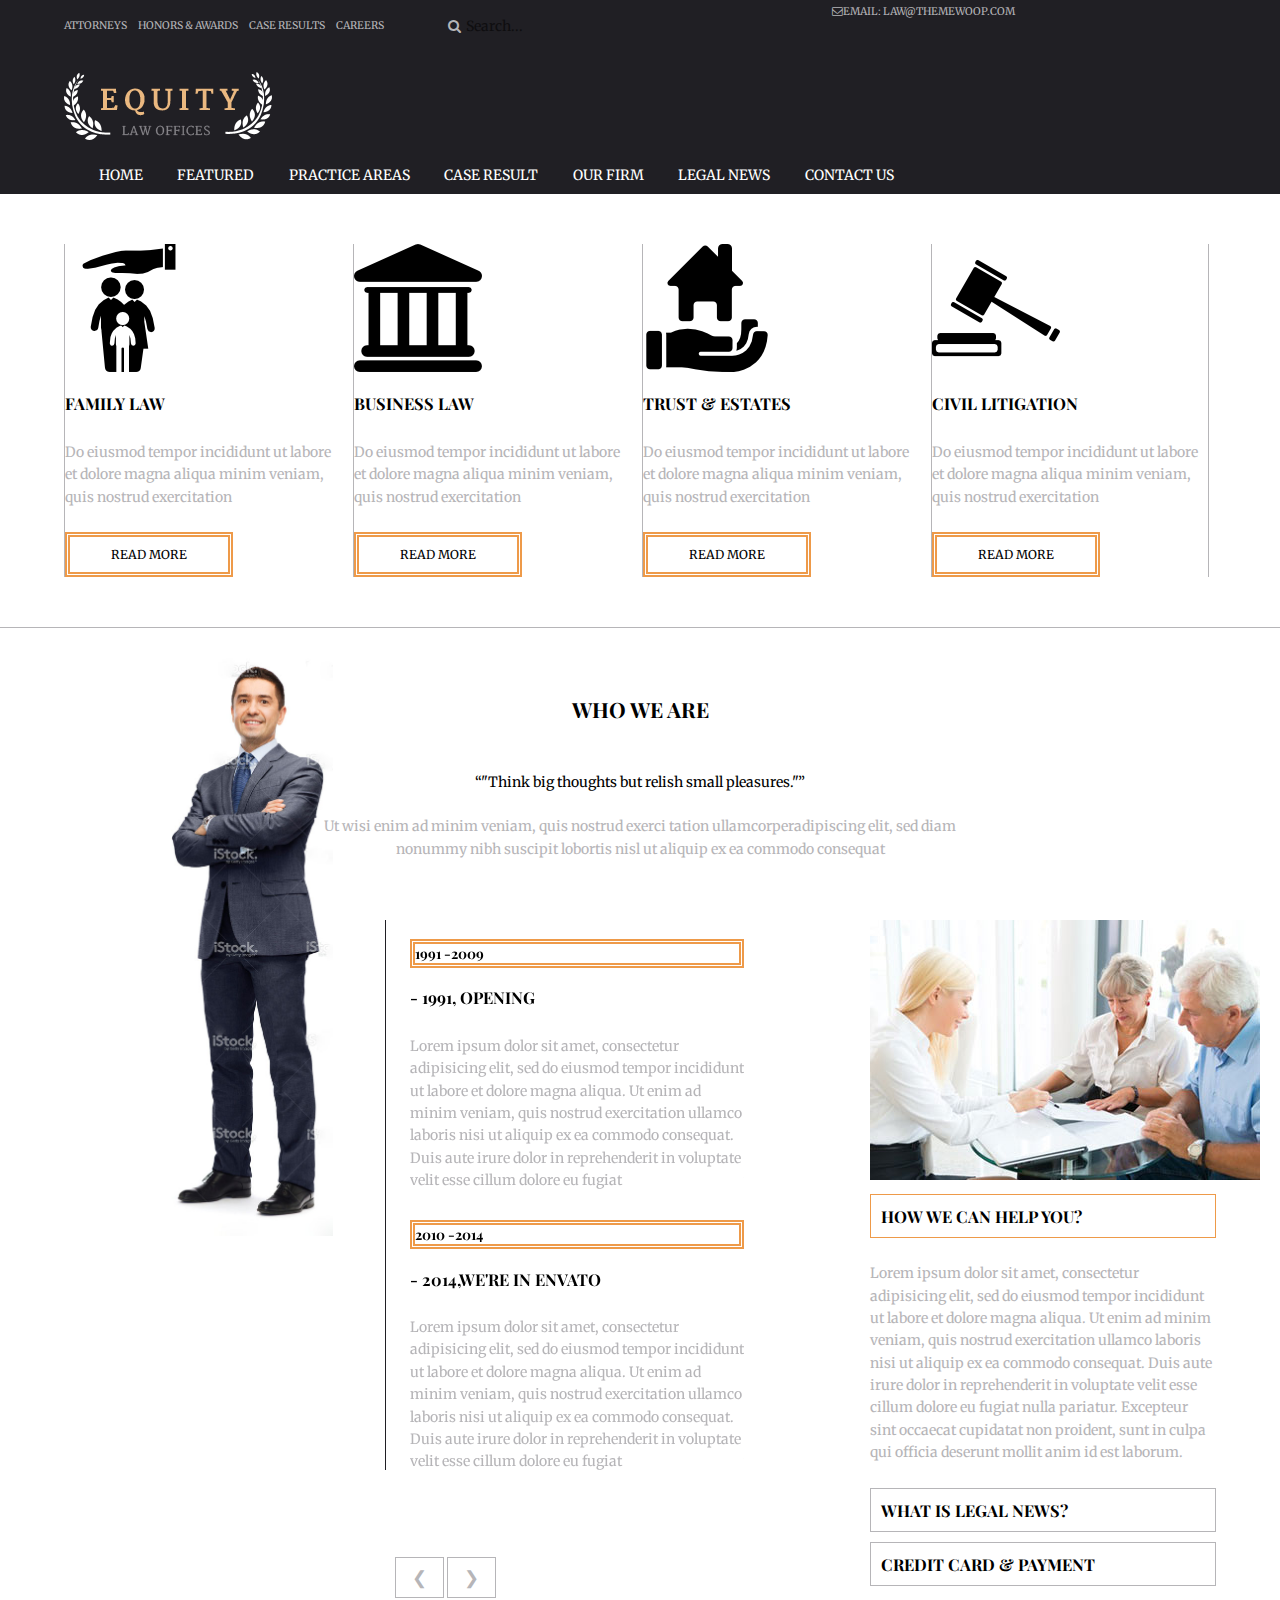
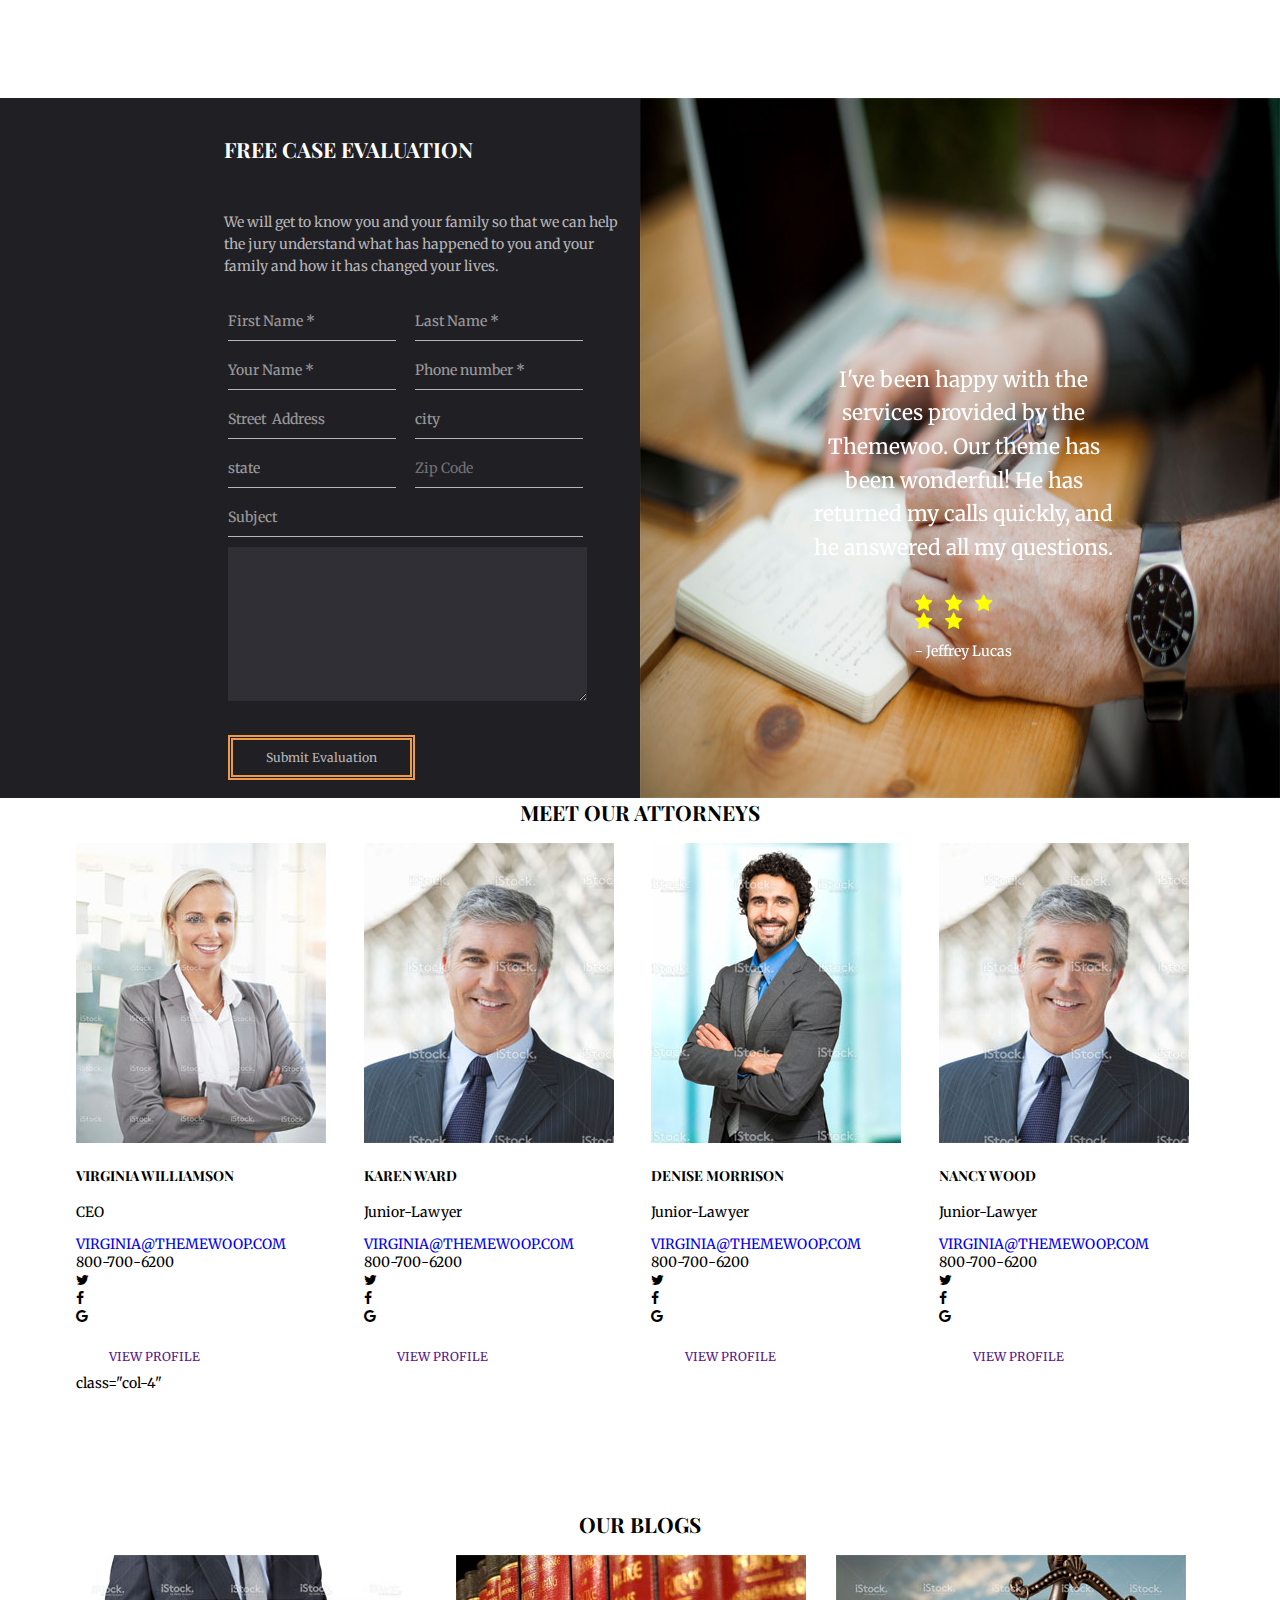
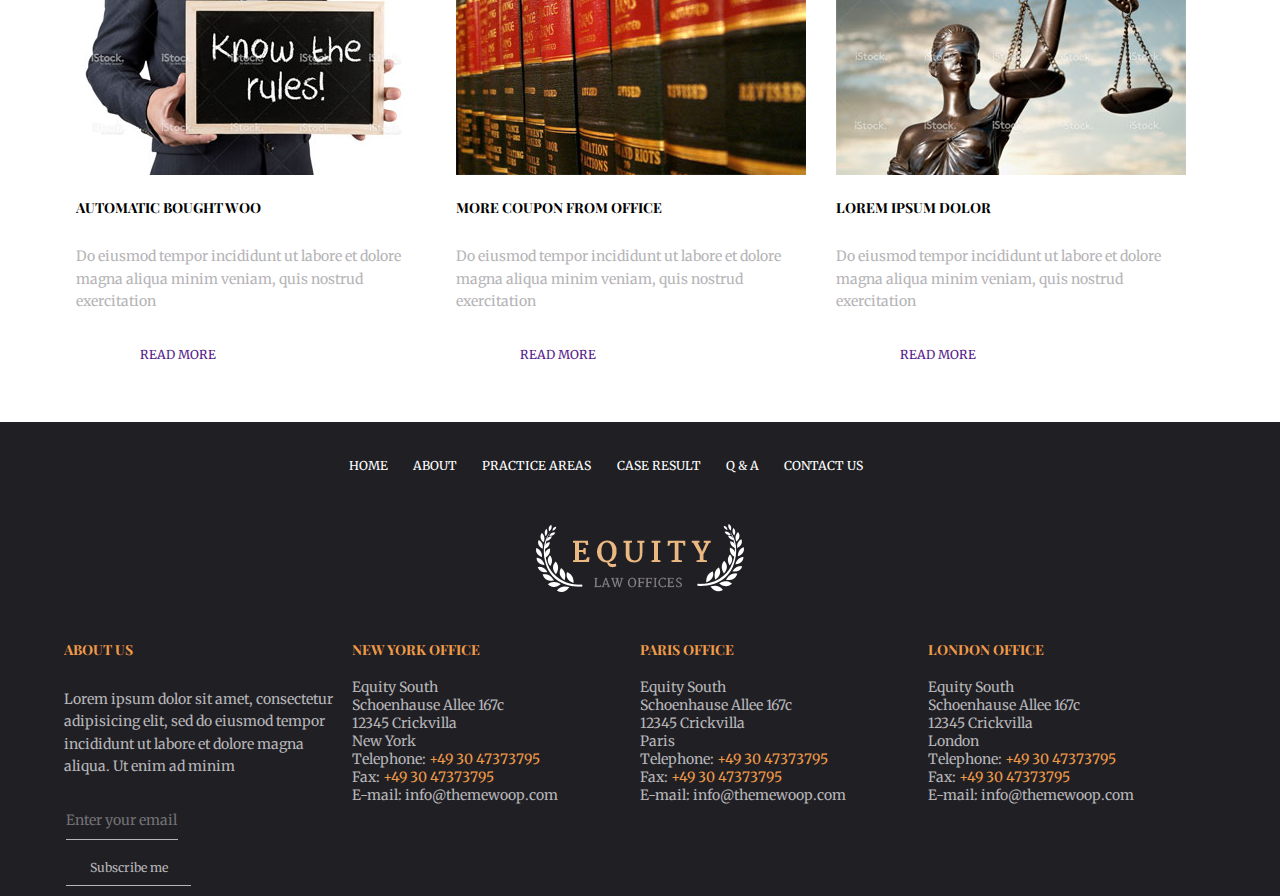
==== commit 6bec386d: "feedback slider" ====
--- a/index.html
+++ b/index.html
@@ -122,7 +122,7 @@
 	<p>Ut wisi enim ad minim veniam, quis nostrud exerci tation ullamcorperadipiscing elit, sed diam nonummy nibh suscipit lobortis nisl ut aliquip ex ea commodo consequat</p>	</div>
 	
 	<div class="timeline">
-		<div class="flexslider">
+		<div id="timeline-slide" class="flexslider">
 		<ul class="slides ">
 					<li>
 					<h4 class="double-border">1991 -2009</h4>
@@ -238,12 +238,64 @@
 	<div class="half feedback-rating">
 		<div  id="feedback-slide" class="flexslider">
 			<ul class="slides">
-				<li><img src="images/feedback1.jpg" alt="">
-					<p>This is a caption with a rating</p>
-					</li>
-				<li><img src="images/feedback2.jpg" alt=""></li>
-				<li><img src="images/feedback3.jpg" alt=""></li>
-				<li><img src="images/feedback4.jpg" alt=""></li>
+				<li>
+					<img src="images/feedback1.jpg" alt="">
+					<div class="flex-caption">
+					<p >I've been happy with the services provided by the 
+						Themewoo. Our theme has been wonderful! He has returned my calls quickly, and he answered all my questions.</p>
+						<div class="stars">
+							<i class="fa fa-star fa-lg" aria-hidden="true"></i>
+							<i class="fa fa-star fa-lg" aria-hidden="true"></i>	
+							<i class="fa fa-star fa-lg" aria-hidden="true"></i>	
+							<i class="fa fa-star fa-lg" aria-hidden="true"></i>	
+							<i class="fa fa-star fa-lg" aria-hidden="true"></i>		
+						</div>
+						<p  class="rating-author">- Jeffrey Lucas</p>
+					</div>
+				</li>
+				<li>
+					<img src="images/feedback2.jpg" alt="">
+					<div class="flex-caption">
+					<p >I've been happy with the services provided by the 
+						Themewoo. Our theme has been wonderful! He has returned my calls quickly, and he answered all my questions.</p>
+						<div class="stars">
+							<i class="fa fa-star fa-lg" aria-hidden="true"></i>
+							<i class="fa fa-star fa-lg" aria-hidden="true"></i>	
+							<i class="fa fa-star fa-lg" aria-hidden="true"></i>	
+							<i class="fa fa-star fa-lg" aria-hidden="true"></i>	
+							<i class="fa fa-star fa-lg" aria-hidden="true"></i>		
+						</div>
+						<p class="rating-author">- Jeffrey Lucas</p>
+					</div>
+				</li>
+				<li>
+					<img src="images/feedback3.jpg" alt="">
+				<div class="flex-caption">
+					<p >I've been happy with the services provided by the 
+						Themewoo. Our theme has been wonderful! He has returned my calls quickly, and he answered all my questions.</p>
+						<div class="stars">
+							<i class="fa fa-star fa-lg" aria-hidden="true"></i>
+							<i class="fa fa-star fa-lg" aria-hidden="true"></i>	
+							<i class="fa fa-star fa-lg" aria-hidden="true"></i>	
+							<i class="fa fa-star fa-lg" aria-hidden="true"></i>	
+							<i class="fa fa-star fa-lg" aria-hidden="true"></i>		
+						</div>
+						<p class="rating-author">- Jeffrey Lucas</p>
+					</div></li>
+				<li><img src="images/feedback-lg.jpg" alt="">
+					<div class="flex-caption">
+					<p >I've been happy with the services provided by the 
+						Themewoo. Our theme has been wonderful! He has returned my calls quickly, and he answered all my questions.</p>
+						<div class="stars">
+							<i class="fa fa-star fa-lg" aria-hidden="true"></i>
+							<i class="fa fa-star fa-lg" aria-hidden="true"></i>	
+							<i class="fa fa-star fa-lg" aria-hidden="true"></i>	
+							<i class="fa fa-star fa-lg" aria-hidden="true"></i>	
+							<i class="fa fa-star fa-lg" aria-hidden="true"></i>		
+						</div>
+						<p class="rating-author">- Jeffrey Lucas</p>
+					</div>
+				</li>
 			</ul>
 		</div>
 	</div>
--- a/css/style.css
+++ b/css/style.css
@@ -1063,6 +1063,53 @@
   width: 100%;
 }
 
+/* ====================================================================================================================
+ * FEEDBACK SLIDER
+ * =========================================================================================*/
+/* line 249, ../sass/partials/_components.scss */
+.flex-caption {
+  width: 98%;
+  position: absolute;
+  padding: 10px;
+  top: 35%;
+  /*background: rgba(0,0,0, 0.2);*/
+}
+/* line 259, ../sass/partials/_components.scss */
+.flex-caption p {
+  color: #fff;
+  width: 50%;
+  margin: 0 auto;
+  margin-bottom: 20px;
+  font-size: 1.5em;
+  text-align: center;
+}
+/* line 268, ../sass/partials/_components.scss */
+.flex-caption i {
+  color: yellow;
+  padding: 0 5px;
+}
+/* line 273, ../sass/partials/_components.scss */
+.flex-caption .stars {
+  width: 17%;
+  margin: 0 auto;
+}
+
+/* line 282, ../sass/partials/_components.scss */
+.feedback-rating {
+  width: 50%;
+  display: block;
+}
+
+/* line 288, ../sass/partials/_components.scss */
+p.rating-author {
+  font-size: 1em;
+}
+
+/* line 292, ../sass/partials/_components.scss */
+.feedback-rating .slides img {
+  height: 700px;
+}
+
 /*================================
 INDEX.html
 ==================================*/
@@ -1144,8 +1191,8 @@
  * ====================================================================================================================*/
 @font-face {
   font-family: 'flexslider-icon';
-  src: url("fonts/flexslider-icon.eot");
-  src: url("fonts/flexslider-icon.eot?#iefix") format("embedded-opentype"), url("fonts/flexslider-icon.woff") format("woff"), url("fonts/flexslider-icon.ttf") format("truetype"), url("fonts/flexslider-icon.svg#flexslider-icon") format("svg");
+  src: url("../fonts/flexslider-icon.eot");
+  src: url("../fonts/flexslider-icon.eot?#iefix") format("embedded-opentype"), url("../fonts/flexslider-icon.woff") format("woff"), url("../fonts/flexslider-icon.ttf") format("truetype"), url("../fonts/flexslider-icon.svg#flexslider-icon") format("svg");
   font-weight: normal;
   font-style: normal;
 }
@@ -1186,15 +1233,16 @@
 .flexslider .slides > li {
   display: none;
   -webkit-backface-visibility: hidden;
-}
-
-/* line 54, ../sass/partials/_vendors.scss */
+  position: relative;
+}
+
+/* line 55, ../sass/partials/_vendors.scss */
 .flexslider .slides img {
   width: 100%;
   display: block;
 }
 
-/* line 58, ../sass/partials/_vendors.scss */
+/* line 59, ../sass/partials/_vendors.scss */
 .flexslider .slides:after {
   content: "\0020";
   display: block;
@@ -1204,17 +1252,17 @@
   height: 0;
 }
 
-/* line 66, ../sass/partials/_vendors.scss */
+/* line 67, ../sass/partials/_vendors.scss */
 html[xmlns] .flexslider .slides {
   display: block;
 }
 
-/* line 69, ../sass/partials/_vendors.scss */
+/* line 70, ../sass/partials/_vendors.scss */
 * html .flexslider .slides {
   height: 1%;
 }
 
-/* line 72, ../sass/partials/_vendors.scss */
+/* line 73, ../sass/partials/_vendors.scss */
 .no-js .flexslider .slides > li:first-child {
   display: block;
 }
@@ -1222,34 +1270,25 @@
 /* ====================================================================================================================
  * DEFAULT THEME
  * ====================================================================================================================*/
-/* line 78, ../sass/partials/_vendors.scss */
+/* line 79, ../sass/partials/_vendors.scss */
 .flexslider {
   margin: 0 0 60px;
-  background: #fff;
-  border: 4px solid #fff;
   position: relative;
   zoom: 1;
-  -webkit-border-radius: 4px;
-  -moz-border-radius: 4px;
-  border-radius: 4px;
-  -webkit-box-shadow: "" 0 1px 4px rgba(0, 0, 0, 0.2);
-  -moz-box-shadow: "" 0 1px 4px rgba(0, 0, 0, 0.2);
-  -o-box-shadow: "" 0 1px 4px rgba(0, 0, 0, 0.2);
-  box-shadow: "" 0 1px 4px rgba(0, 0, 0, 0.2);
-}
-
-/* line 92, ../sass/partials/_vendors.scss */
+}
+
+/* line 86, ../sass/partials/_vendors.scss */
 .flexslider .slides {
   zoom: 1;
 }
 
-/* line 95, ../sass/partials/_vendors.scss */
+/* line 89, ../sass/partials/_vendors.scss */
 .flexslider .slides img {
   height: auto;
   -moz-user-select: none;
 }
 
-/* line 99, ../sass/partials/_vendors.scss */
+/* line 93, ../sass/partials/_vendors.scss */
 .flex-viewport {
   max-height: 2000px;
   -webkit-transition: all 1s ease;
@@ -1259,22 +1298,22 @@
   transition: all 1s ease;
 }
 
-/* line 107, ../sass/partials/_vendors.scss */
+/* line 101, ../sass/partials/_vendors.scss */
 .loading .flex-viewport {
   max-height: 300px;
 }
 
-/* line 110, ../sass/partials/_vendors.scss */
+/* line 104, ../sass/partials/_vendors.scss */
 .carousel li {
   margin-right: 5px;
 }
 
-/* line 113, ../sass/partials/_vendors.scss */
+/* line 107, ../sass/partials/_vendors.scss */
 .flex-direction-nav {
   *height: 0;
 }
 
-/* line 116, ../sass/partials/_vendors.scss */
+/* line 110, ../sass/partials/_vendors.scss */
 .flex-direction-nav a {
   text-decoration: none;
   display: block;
@@ -1296,55 +1335,55 @@
   transition: all 0.3s ease-in-out;
 }
 
-/* line 136, ../sass/partials/_vendors.scss */
+/* line 130, ../sass/partials/_vendors.scss */
 .flex-direction-nav a:before {
   font-family: "flexslider-icon";
   font-size: 40px;
   display: inline-block;
   content: '\f001';
-  color: rgba(0, 0, 0, 0.8);
+  color: rgba(255, 255, 255, 0.8);
   text-shadow: 1px 1px 0 rgba(255, 255, 255, 0.3);
 }
 
-/* line 144, ../sass/partials/_vendors.scss */
+/* line 138, ../sass/partials/_vendors.scss */
 .flex-direction-nav a.flex-next:before {
   content: '\f002';
 }
 
-/* line 147, ../sass/partials/_vendors.scss */
+/* line 141, ../sass/partials/_vendors.scss */
 .flex-direction-nav .flex-prev {
   left: -50px;
 }
 
-/* line 150, ../sass/partials/_vendors.scss */
+/* line 144, ../sass/partials/_vendors.scss */
 .flex-direction-nav .flex-next {
   right: -50px;
   text-align: right;
 }
 
-/* line 154, ../sass/partials/_vendors.scss */
+/* line 148, ../sass/partials/_vendors.scss */
 .flexslider:hover .flex-direction-nav .flex-prev {
   opacity: 0.7;
   left: 10px;
 }
 
-/* line 158, ../sass/partials/_vendors.scss */
+/* line 152, ../sass/partials/_vendors.scss */
 .flexslider:hover .flex-direction-nav .flex-prev:hover {
   opacity: 1;
 }
 
-/* line 161, ../sass/partials/_vendors.scss */
+/* line 155, ../sass/partials/_vendors.scss */
 .flexslider:hover .flex-direction-nav .flex-next {
   opacity: 0.7;
   right: 10px;
 }
 
-/* line 165, ../sass/partials/_vendors.scss */
+/* line 159, ../sass/partials/_vendors.scss */
 .flexslider:hover .flex-direction-nav .flex-next:hover {
   opacity: 1;
 }
 
-/* line 168, ../sass/partials/_vendors.scss */
+/* line 162, ../sass/partials/_vendors.scss */
 .flex-direction-nav .flex-disabled {
   opacity: 0 !important;
   filter: alpha(opacity=0);
@@ -1352,7 +1391,7 @@
   z-index: -1;
 }
 
-/* line 174, ../sass/partials/_vendors.scss */
+/* line 168, ../sass/partials/_vendors.scss */
 .flex-pauseplay a {
   display: block;
   width: 20px;
@@ -1367,7 +1406,7 @@
   color: #000;
 }
 
-/* line 187, ../sass/partials/_vendors.scss */
+/* line 181, ../sass/partials/_vendors.scss */
 .flex-pauseplay a:before {
   font-family: "flexslider-icon";
   font-size: 20px;
@@ -1375,17 +1414,17 @@
   content: '\f004';
 }
 
-/* line 193, ../sass/partials/_vendors.scss */
+/* line 187, ../sass/partials/_vendors.scss */
 .flex-pauseplay a:hover {
   opacity: 1;
 }
 
-/* line 196, ../sass/partials/_vendors.scss */
+/* line 190, ../sass/partials/_vendors.scss */
 .flex-pauseplay a.flex-play:before {
   content: '\f003';
 }
 
-/* line 199, ../sass/partials/_vendors.scss */
+/* line 193, ../sass/partials/_vendors.scss */
 .flex-control-nav {
   width: 100%;
   position: absolute;
@@ -1393,7 +1432,7 @@
   text-align: center;
 }
 
-/* line 205, ../sass/partials/_vendors.scss */
+/* line 199, ../sass/partials/_vendors.scss */
 .flex-control-nav li {
   margin: 0 6px;
   display: inline-block;
@@ -1401,7 +1440,7 @@
   *display: inline;
 }
 
-/* line 211, ../sass/partials/_vendors.scss */
+/* line 205, ../sass/partials/_vendors.scss */
 .flex-control-paging li a {
   width: 11px;
   height: 11px;
@@ -1419,34 +1458,34 @@
   border-radius: 20px;
 }
 
-/* line 227, ../sass/partials/_vendors.scss */
+/* line 221, ../sass/partials/_vendors.scss */
 .flex-control-paging li a:hover {
   background: #333;
   background: rgba(0, 0, 0, 0.7);
 }
 
-/* line 231, ../sass/partials/_vendors.scss */
+/* line 225, ../sass/partials/_vendors.scss */
 .flex-control-paging li a.flex-active {
   background: #000;
   background: rgba(0, 0, 0, 0.9);
   cursor: default;
 }
 
-/* line 236, ../sass/partials/_vendors.scss */
+/* line 230, ../sass/partials/_vendors.scss */
 .flex-control-thumbs {
   margin: 5px 0 0;
   position: static;
   overflow: hidden;
 }
 
-/* line 241, ../sass/partials/_vendors.scss */
+/* line 235, ../sass/partials/_vendors.scss */
 .flex-control-thumbs li {
   width: 25%;
   float: left;
   margin: 0;
 }
 
-/* line 246, ../sass/partials/_vendors.scss */
+/* line 240, ../sass/partials/_vendors.scss */
 .flex-control-thumbs img {
   width: 100%;
   height: auto;
@@ -1461,12 +1500,12 @@
   transition: all 1s ease;
 }
 
-/* line 259, ../sass/partials/_vendors.scss */
+/* line 253, ../sass/partials/_vendors.scss */
 .flex-control-thumbs img:hover {
   opacity: 1;
 }
 
-/* line 262, ../sass/partials/_vendors.scss */
+/* line 256, ../sass/partials/_vendors.scss */
 .flex-control-thumbs .flex-active {
   opacity: 1;
   cursor: default;
@@ -1476,22 +1515,22 @@
  * RESPONSIVE
  * ====================================================================================================================*/
 @media screen and (max-width: 860px) {
-  /* line 270, ../sass/partials/_vendors.scss */
+  /* line 264, ../sass/partials/_vendors.scss */
   .flex-direction-nav .flex-prev {
     opacity: 1;
     left: 10px;
   }
 
-  /* line 274, ../sass/partials/_vendors.scss */
+  /* line 268, ../sass/partials/_vendors.scss */
   .flex-direction-nav .flex-next {
     opacity: 1;
     right: 10px;
   }
 }
 /* ====================================================================================================================
- * CUSTOM NAVIGATION
+ * CUSTOM NAVIGATION 
  * =========================================================================================*/
-/* line 285, ../sass/partials/_vendors.scss */
+/* line 279, ../sass/partials/_vendors.scss */
 .custom-navigation > a {
   color: #b6b5b8;
   border: 1px solid #b6b5b8;
@@ -1503,9 +1542,56 @@
   left: -15px;
 }
 
-/* line 297, ../sass/partials/_vendors.scss */
+/* line 291, ../sass/partials/_vendors.scss */
 .custom-controls-container {
   display: none;
+}
+
+/* ====================================================================================================================
+ * Rating Caption
+ * =========================================================================================*/
+/* line 299, ../sass/partials/_vendors.scss */
+.flex-caption {
+  width: 98%;
+  position: absolute;
+  padding: 10px;
+  top: 35%;
+  /*background: rgba(0,0,0, 0.2);*/
+}
+/* line 309, ../sass/partials/_vendors.scss */
+.flex-caption p {
+  color: #fff;
+  width: 50%;
+  margin: 0 auto;
+  margin-bottom: 20px;
+  font-size: 1.5em;
+  text-align: center;
+}
+/* line 318, ../sass/partials/_vendors.scss */
+.flex-caption i {
+  color: yellow;
+  padding: 0 5px;
+}
+/* line 323, ../sass/partials/_vendors.scss */
+.flex-caption .stars {
+  width: 17%;
+  margin: 0 auto;
+}
+
+/* line 332, ../sass/partials/_vendors.scss */
+.feedback-rating {
+  width: 50%;
+  display: block;
+}
+
+/* line 338, ../sass/partials/_vendors.scss */
+p.rating-author {
+  font-size: 1em;
+}
+
+/* line 342, ../sass/partials/_vendors.scss */
+.feedback-rating .slides img {
+  height: 700px;
 }
 
 /* line 15, ../sass/style.scss */
@@ -1514,21 +1600,10 @@
   float: left;
   height: 700px;
   background: #201f24;
-}
-
-/* line 23, ../sass/style.scss */
-.feedback-rating {
-  width: 50%;
-  /*background: url(../images/feedback-bg.jpg) no-repeat;*/
-  background-size: cover;
-}
-
-/* line 33, ../sass/style.scss */
-section.feedback {
-  width: 100%;
-}
-
-/* line 38, ../sass/style.scss */
+  display: block;
+}
+
+/* line 30, ../sass/style.scss */
 .evaluation-form {
   width: 65%;
   float: right;
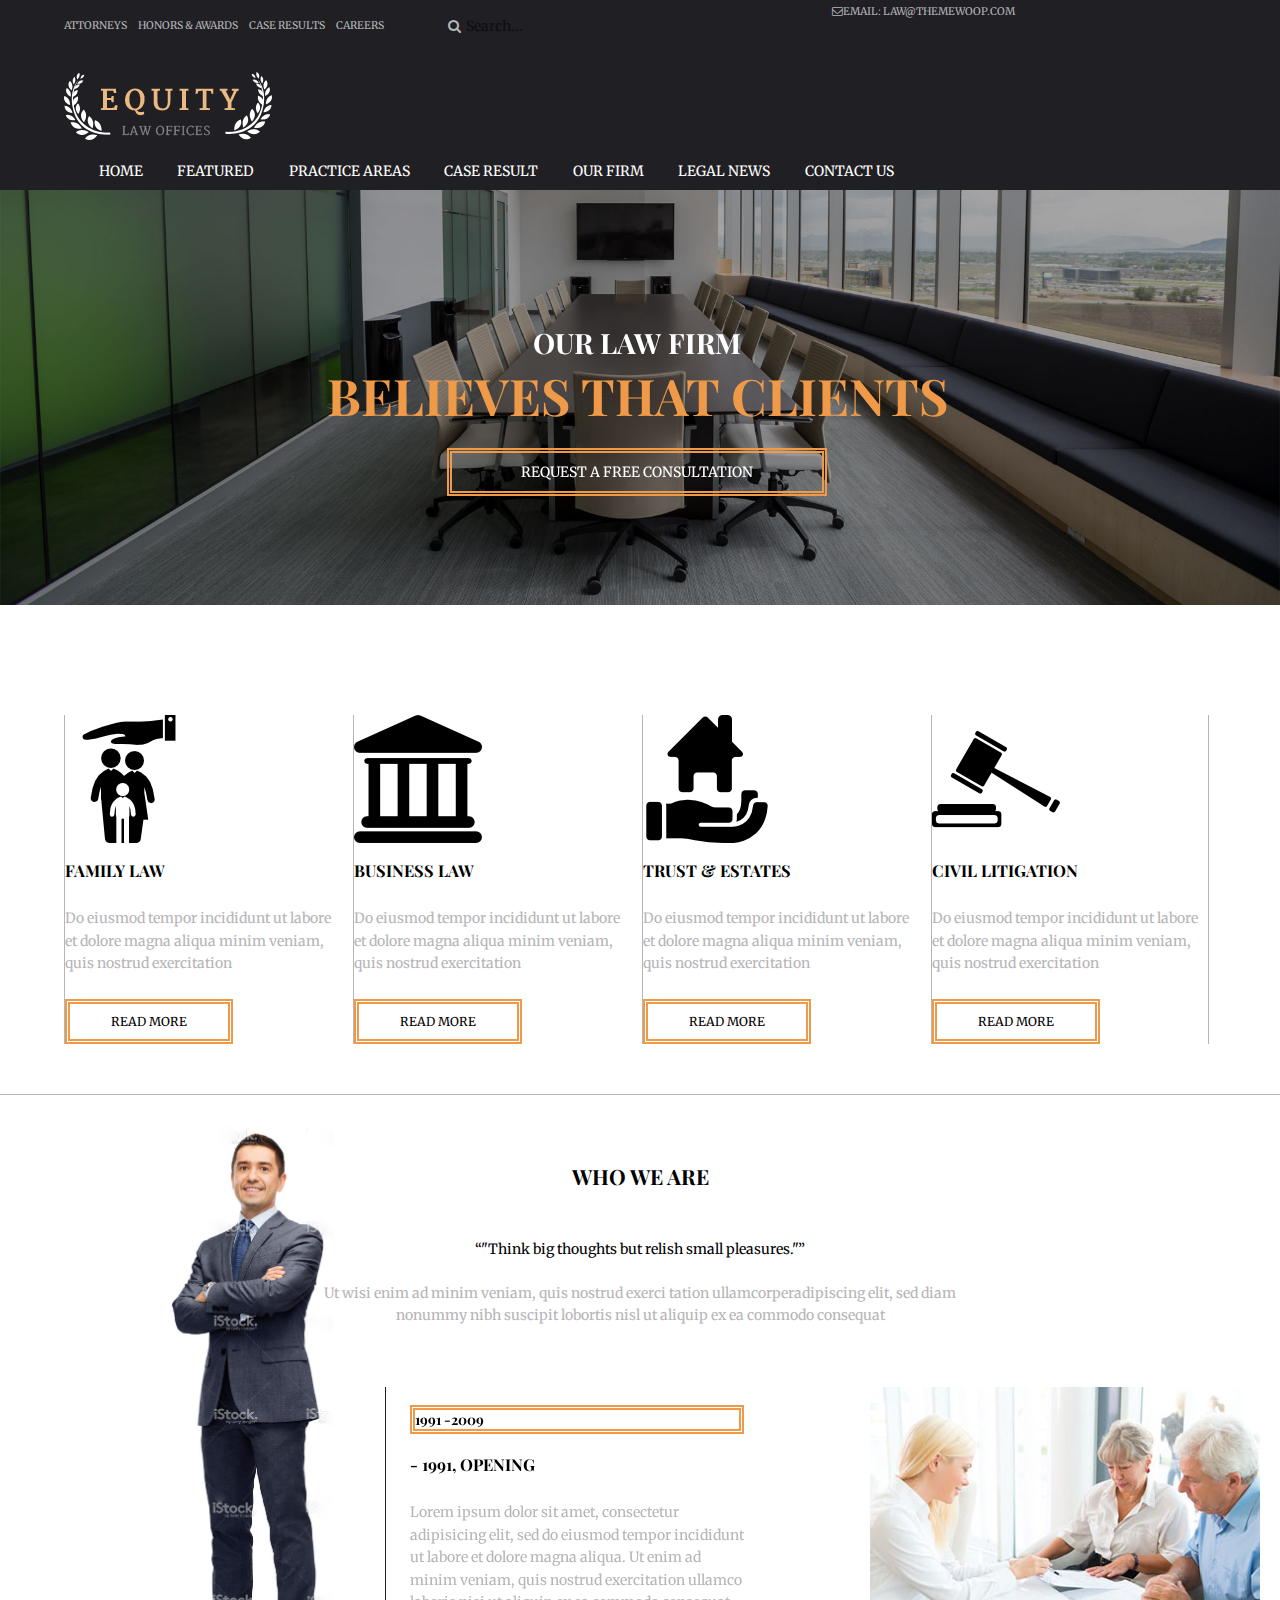
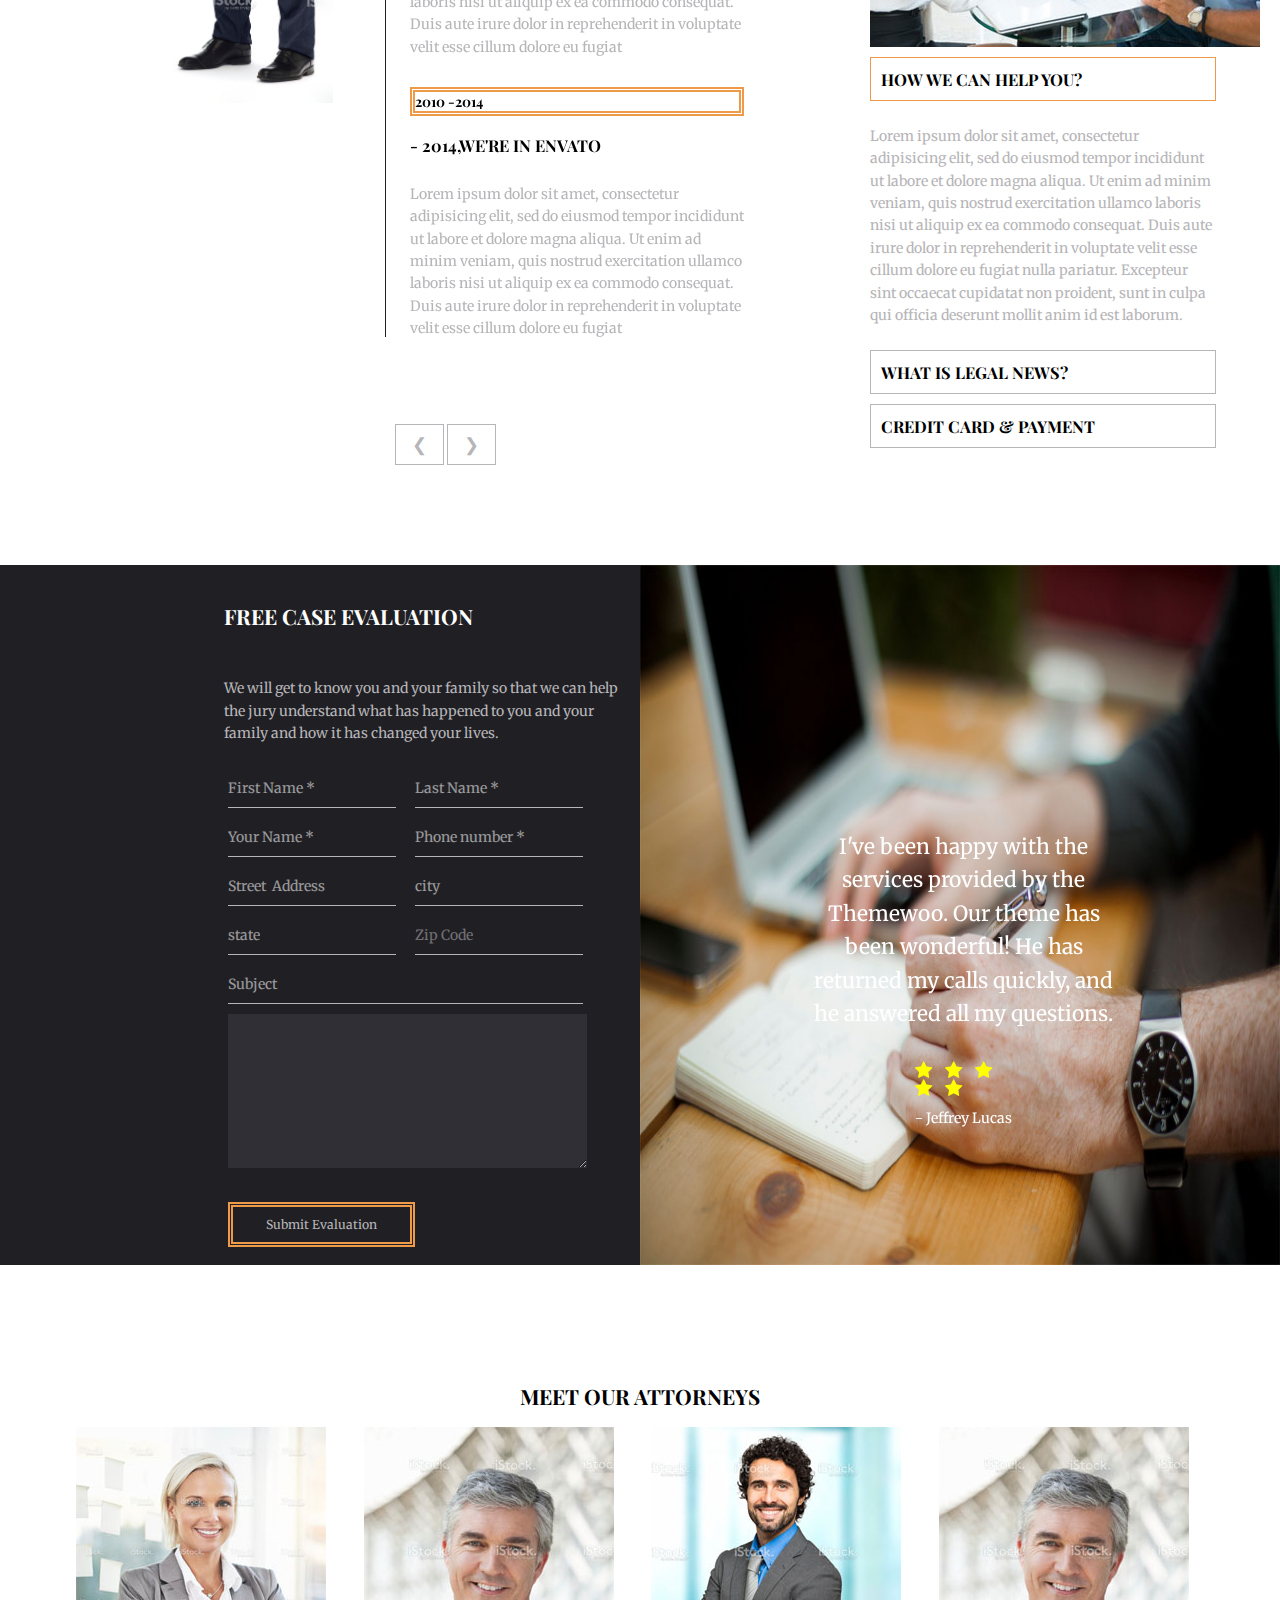
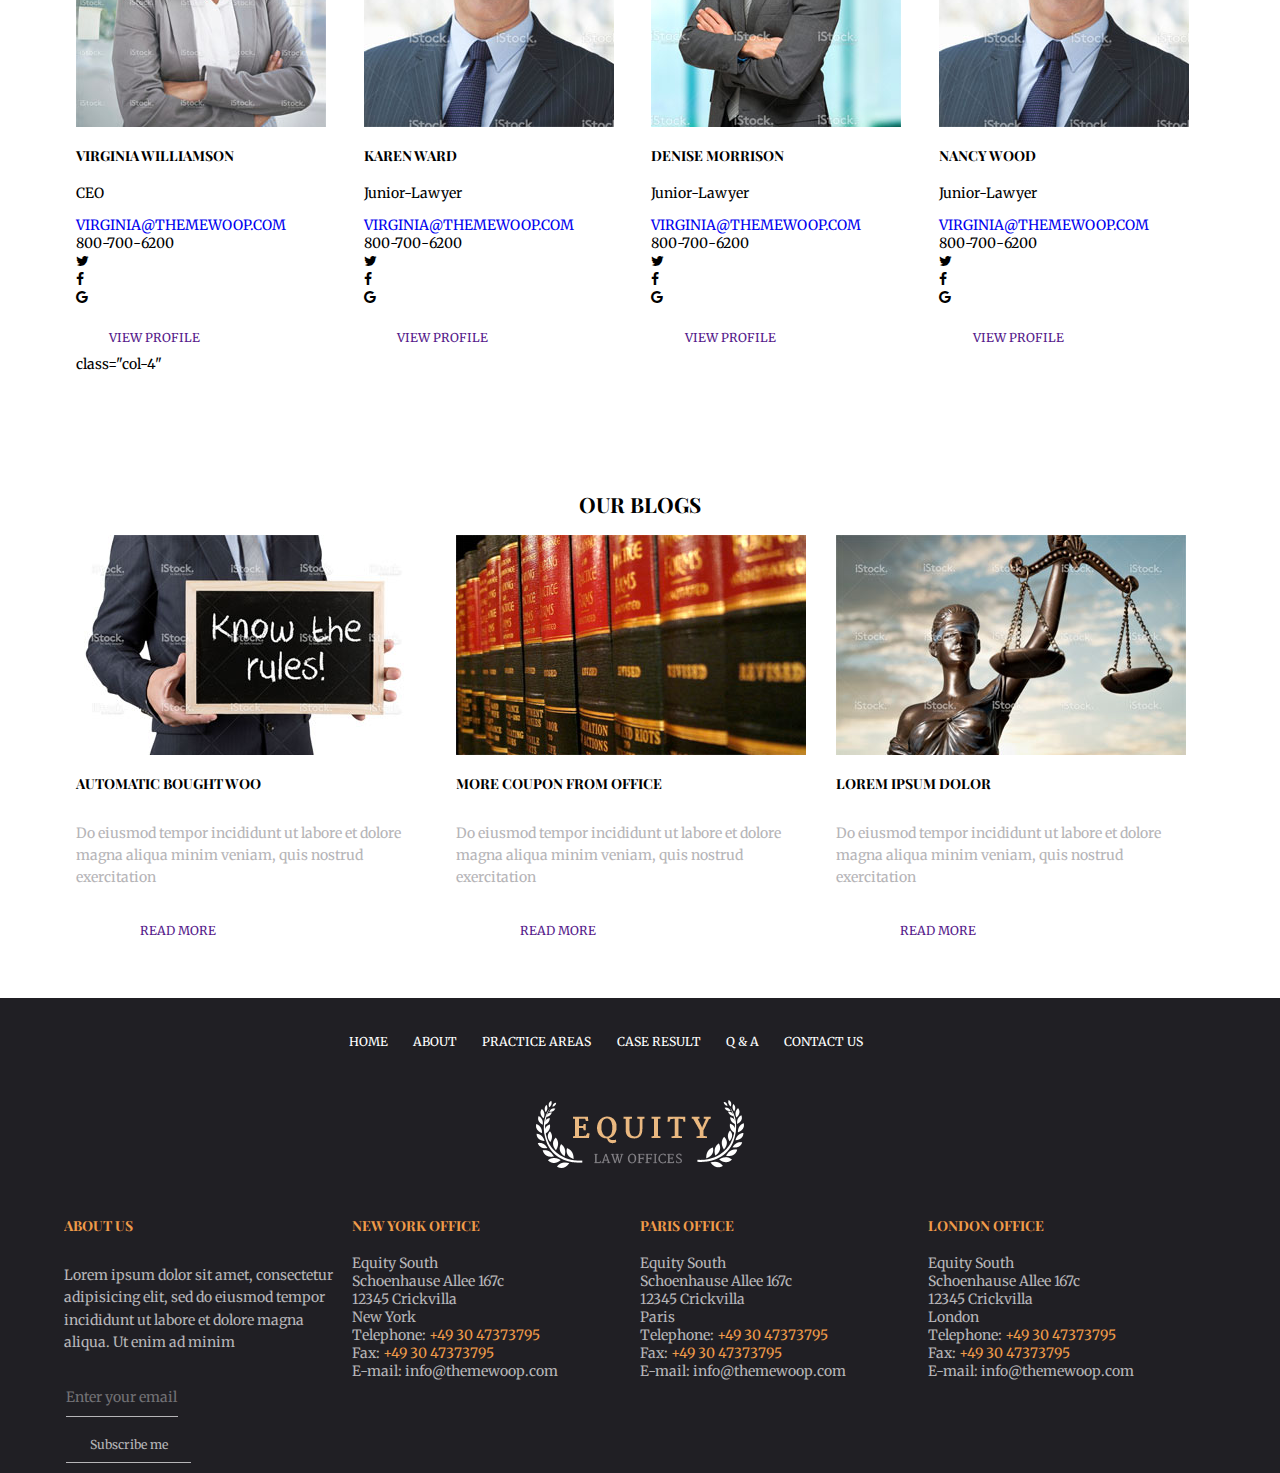
==== commit 95e5bc41: "hero-slider feature" ====
--- a/index.html
+++ b/index.html
@@ -68,8 +68,49 @@
 SLIDESHOW
 =====================
 -->	
-<div class="slideshow">
-	
+<div class="hero">
+	<div id="hero-slider" class="flexslider">
+	<ul class="slides">
+		<li>
+			<img src="images/hero1.jpg" alt="">
+			<div class="flex-caption">
+
+					<div class="hero-content">
+					<h1>
+							Our Law Firm<br> <span>Believes that Clients</span>
+						</h1>	
+					<a href="#" class="request button double-border">Request a free Consultation</a>
+						</div>
+						
+					</div>
+		</li>
+		<li>
+			<img src="images/hero2.jpg" alt="">
+			<div class="flex-caption">
+
+					<div class="hero-content">
+					<h1>
+							Our Law Firm<br> <span>Believes that Clients</span>
+						</h1>	
+					<a href="#" class="request button double-border">Request a free Consultation</a>
+						</div>
+						
+					</div>
+		</li>
+		<li><img src="images/hero3.jpg" alt="">
+			<div class="flex-caption">
+
+					<div class="hero-content">
+					<h1>
+							Our Law Firm <br><span>Believes that Clients</span>
+						</h1>	
+					<a href="#" class="request button double-border">Request a free Consultation</a>
+						</div>
+						
+					</div>
+		</li>
+	</ul>
+</div>
 </div>
 <!--
 =====================
@@ -187,7 +228,7 @@
 -->	
 
 
-<section class="feedback">
+<section class="feedback cf">
 	<div class="half">
 	<div class="evaluation-form">
 		<h2>free case evaluation</h2>
--- a/css/style.css
+++ b/css/style.css
@@ -511,53 +511,58 @@
   padding: 50px 0;
 }
 
+/* line 61, ../sass/partials/_base.scss */
+img {
+  display: block;
+}
+
 /*===============
 COLORS & FONT_SIZE
 ================*/
 /*SECTION Background*/
-/* line 69, ../sass/partials/_base.scss */
+/* line 71, ../sass/partials/_base.scss */
 .black-bg {
   background-color: #201f24;
 }
 
-/* line 71, ../sass/partials/_base.scss */
+/* line 73, ../sass/partials/_base.scss */
 .white-bg {
   background-color: #fff;
 }
 
 /* FONT COLORS */
-/* line 75, ../sass/partials/_base.scss */
+/* line 77, ../sass/partials/_base.scss */
 p {
   color: #b6b5b8;
 }
 
-/* line 77, ../sass/partials/_base.scss */
+/* line 79, ../sass/partials/_base.scss */
 article p {
   color: #201f24;
 }
 
-/* line 79, ../sass/partials/_base.scss */
+/* line 81, ../sass/partials/_base.scss */
 footer h4 {
   color: #EE9A49;
 }
 
-/* line 81, ../sass/partials/_base.scss */
+/* line 83, ../sass/partials/_base.scss */
 .capitalize {
   text-transform: capitalize;
 }
 
 /*BORDER STYLE  */
-/* line 88, ../sass/partials/_base.scss */
+/* line 90, ../sass/partials/_base.scss */
 .single-border {
   border: 1px solid #EE9A49;
 }
 
-/* line 90, ../sass/partials/_base.scss */
+/* line 92, ../sass/partials/_base.scss */
 .single-border-alt {
   border: 1px solid #b6b5b8;
 }
 
-/* line 93, ../sass/partials/_base.scss */
+/* line 95, ../sass/partials/_base.scss */
 .double-border {
   border: 1px double #EE9A49;
   border-width: 5px;
@@ -672,26 +677,26 @@
   vertical-align: middle;
 }
 
-/****** HERO *****/
-/* line 100, ../sass/partials/_layout.scss */
+/****** HERO *****
 .hero {
-  background-color: #201f24;
-  padding: 30px 0;
-  position: relative;
-}
-/* line 104, ../sass/partials/_layout.scss */
-.hero h1 {
-  color: #EE9A49;
-  text-align: center;
-  font-size: 3em;
-}
-/* line 110, ../sass/partials/_layout.scss */
-.hero h1 span {
-  display: inline-block;
-  font-size: 0.5em;
-  color: #fff;
-}
-
+	background-color: $black;
+	padding: 30px 0;
+	position: relative;
+		h1 {
+			color: $orange;
+			
+			text-align: center;
+			font-size: 3em;
+
+			span {
+				display: inline-block;
+				font-size: 0.5em;
+				color: $white;
+			}
+		}
+	}
+
+*/
 /*============================
 	NAVIGATION
 =============================*/
@@ -820,7 +825,11 @@
 /*======================
 FEEDBACK SECTION
 =======================*/
-/* line 262, ../sass/partials/_layout.scss */
+/* line 261, ../sass/partials/_layout.scss */
+.feedback {
+  overflow: hidden;
+}
+/* line 264, ../sass/partials/_layout.scss */
 .feedback h2 {
   color: #fff;
   text-align: left;
@@ -830,7 +839,7 @@
 /*======================
 FOOTER
 =======================*/
-/* line 274, ../sass/partials/_layout.scss */
+/* line 276, ../sass/partials/_layout.scss */
 .logo-footer img {
   display: block;
   padding: 30px 0;
@@ -1107,7 +1116,52 @@
 
 /* line 292, ../sass/partials/_components.scss */
 .feedback-rating .slides img {
-  height: 700px;
+  vertical-align: baseline;
+}
+
+/*=================
+Hero Slider
+=================*/
+/* line 300, ../sass/partials/_components.scss */
+.hero {
+  width: 100%;
+  display: block;
+}
+/* line 305, ../sass/partials/_components.scss */
+.hero img {
+  width: 100%;
+}
+
+/* line 314, ../sass/partials/_components.scss */
+.hero-slider {
+  position: relative;
+}
+
+/* line 319, ../sass/partials/_components.scss */
+.hero-content {
+  display: block;
+  width: 50%;
+  margin: 0 auto;
+  text-align: center;
+  position: relative;
+  bottom: 40px;
+}
+/* line 328, ../sass/partials/_components.scss */
+.hero-content h1 {
+  color: #fff;
+  font-size: 2em;
+}
+/* line 336, ../sass/partials/_components.scss */
+.hero-content span {
+  color: #EE9A49;
+  font-size: 1.8em;
+}
+/* line 347, ../sass/partials/_components.scss */
+.hero-content .request {
+  color: #fff;
+  margin: 0 auto;
+  width: 350px;
+  font-size: 1em;
 }
 
 /*================================
@@ -1240,9 +1294,10 @@
 .flexslider .slides img {
   width: 100%;
   display: block;
-}
-
-/* line 59, ../sass/partials/_vendors.scss */
+  height: auto;
+}
+
+/* line 61, ../sass/partials/_vendors.scss */
 .flexslider .slides:after {
   content: "\0020";
   display: block;
@@ -1252,17 +1307,17 @@
   height: 0;
 }
 
-/* line 67, ../sass/partials/_vendors.scss */
+/* line 69, ../sass/partials/_vendors.scss */
 html[xmlns] .flexslider .slides {
   display: block;
 }
 
-/* line 70, ../sass/partials/_vendors.scss */
+/* line 72, ../sass/partials/_vendors.scss */
 * html .flexslider .slides {
   height: 1%;
 }
 
-/* line 73, ../sass/partials/_vendors.scss */
+/* line 75, ../sass/partials/_vendors.scss */
 .no-js .flexslider .slides > li:first-child {
   display: block;
 }
@@ -1270,25 +1325,25 @@
 /* ====================================================================================================================
  * DEFAULT THEME
  * ====================================================================================================================*/
-/* line 79, ../sass/partials/_vendors.scss */
+/* line 81, ../sass/partials/_vendors.scss */
 .flexslider {
   margin: 0 0 60px;
   position: relative;
   zoom: 1;
 }
 
-/* line 86, ../sass/partials/_vendors.scss */
+/* line 88, ../sass/partials/_vendors.scss */
 .flexslider .slides {
   zoom: 1;
 }
 
-/* line 89, ../sass/partials/_vendors.scss */
+/* line 91, ../sass/partials/_vendors.scss */
 .flexslider .slides img {
   height: auto;
   -moz-user-select: none;
 }
 
-/* line 93, ../sass/partials/_vendors.scss */
+/* line 95, ../sass/partials/_vendors.scss */
 .flex-viewport {
   max-height: 2000px;
   -webkit-transition: all 1s ease;
@@ -1298,22 +1353,22 @@
   transition: all 1s ease;
 }
 
-/* line 101, ../sass/partials/_vendors.scss */
+/* line 103, ../sass/partials/_vendors.scss */
 .loading .flex-viewport {
   max-height: 300px;
 }
 
-/* line 104, ../sass/partials/_vendors.scss */
+/* line 106, ../sass/partials/_vendors.scss */
 .carousel li {
   margin-right: 5px;
 }
 
-/* line 107, ../sass/partials/_vendors.scss */
+/* line 109, ../sass/partials/_vendors.scss */
 .flex-direction-nav {
   *height: 0;
 }
 
-/* line 110, ../sass/partials/_vendors.scss */
+/* line 112, ../sass/partials/_vendors.scss */
 .flex-direction-nav a {
   text-decoration: none;
   display: block;
@@ -1335,7 +1390,7 @@
   transition: all 0.3s ease-in-out;
 }
 
-/* line 130, ../sass/partials/_vendors.scss */
+/* line 132, ../sass/partials/_vendors.scss */
 .flex-direction-nav a:before {
   font-family: "flexslider-icon";
   font-size: 40px;
@@ -1345,45 +1400,45 @@
   text-shadow: 1px 1px 0 rgba(255, 255, 255, 0.3);
 }
 
-/* line 138, ../sass/partials/_vendors.scss */
+/* line 140, ../sass/partials/_vendors.scss */
 .flex-direction-nav a.flex-next:before {
   content: '\f002';
 }
 
-/* line 141, ../sass/partials/_vendors.scss */
+/* line 143, ../sass/partials/_vendors.scss */
 .flex-direction-nav .flex-prev {
   left: -50px;
 }
 
-/* line 144, ../sass/partials/_vendors.scss */
+/* line 146, ../sass/partials/_vendors.scss */
 .flex-direction-nav .flex-next {
   right: -50px;
   text-align: right;
 }
 
-/* line 148, ../sass/partials/_vendors.scss */
+/* line 150, ../sass/partials/_vendors.scss */
 .flexslider:hover .flex-direction-nav .flex-prev {
   opacity: 0.7;
   left: 10px;
 }
 
-/* line 152, ../sass/partials/_vendors.scss */
+/* line 154, ../sass/partials/_vendors.scss */
 .flexslider:hover .flex-direction-nav .flex-prev:hover {
   opacity: 1;
 }
 
-/* line 155, ../sass/partials/_vendors.scss */
+/* line 157, ../sass/partials/_vendors.scss */
 .flexslider:hover .flex-direction-nav .flex-next {
   opacity: 0.7;
   right: 10px;
 }
 
-/* line 159, ../sass/partials/_vendors.scss */
+/* line 161, ../sass/partials/_vendors.scss */
 .flexslider:hover .flex-direction-nav .flex-next:hover {
   opacity: 1;
 }
 
-/* line 162, ../sass/partials/_vendors.scss */
+/* line 164, ../sass/partials/_vendors.scss */
 .flex-direction-nav .flex-disabled {
   opacity: 0 !important;
   filter: alpha(opacity=0);
@@ -1391,7 +1446,7 @@
   z-index: -1;
 }
 
-/* line 168, ../sass/partials/_vendors.scss */
+/* line 170, ../sass/partials/_vendors.scss */
 .flex-pauseplay a {
   display: block;
   width: 20px;
@@ -1406,7 +1461,7 @@
   color: #000;
 }
 
-/* line 181, ../sass/partials/_vendors.scss */
+/* line 183, ../sass/partials/_vendors.scss */
 .flex-pauseplay a:before {
   font-family: "flexslider-icon";
   font-size: 20px;
@@ -1414,17 +1469,17 @@
   content: '\f004';
 }
 
-/* line 187, ../sass/partials/_vendors.scss */
+/* line 189, ../sass/partials/_vendors.scss */
 .flex-pauseplay a:hover {
   opacity: 1;
 }
 
-/* line 190, ../sass/partials/_vendors.scss */
+/* line 192, ../sass/partials/_vendors.scss */
 .flex-pauseplay a.flex-play:before {
   content: '\f003';
 }
 
-/* line 193, ../sass/partials/_vendors.scss */
+/* line 195, ../sass/partials/_vendors.scss */
 .flex-control-nav {
   width: 100%;
   position: absolute;
@@ -1432,7 +1487,7 @@
   text-align: center;
 }
 
-/* line 199, ../sass/partials/_vendors.scss */
+/* line 201, ../sass/partials/_vendors.scss */
 .flex-control-nav li {
   margin: 0 6px;
   display: inline-block;
@@ -1440,7 +1495,7 @@
   *display: inline;
 }
 
-/* line 205, ../sass/partials/_vendors.scss */
+/* line 207, ../sass/partials/_vendors.scss */
 .flex-control-paging li a {
   width: 11px;
   height: 11px;
@@ -1458,34 +1513,34 @@
   border-radius: 20px;
 }
 
-/* line 221, ../sass/partials/_vendors.scss */
+/* line 223, ../sass/partials/_vendors.scss */
 .flex-control-paging li a:hover {
   background: #333;
   background: rgba(0, 0, 0, 0.7);
 }
 
-/* line 225, ../sass/partials/_vendors.scss */
+/* line 227, ../sass/partials/_vendors.scss */
 .flex-control-paging li a.flex-active {
   background: #000;
   background: rgba(0, 0, 0, 0.9);
   cursor: default;
 }
 
-/* line 230, ../sass/partials/_vendors.scss */
+/* line 232, ../sass/partials/_vendors.scss */
 .flex-control-thumbs {
   margin: 5px 0 0;
   position: static;
   overflow: hidden;
 }
 
-/* line 235, ../sass/partials/_vendors.scss */
+/* line 237, ../sass/partials/_vendors.scss */
 .flex-control-thumbs li {
   width: 25%;
   float: left;
   margin: 0;
 }
 
-/* line 240, ../sass/partials/_vendors.scss */
+/* line 242, ../sass/partials/_vendors.scss */
 .flex-control-thumbs img {
   width: 100%;
   height: auto;
@@ -1500,12 +1555,12 @@
   transition: all 1s ease;
 }
 
-/* line 253, ../sass/partials/_vendors.scss */
+/* line 255, ../sass/partials/_vendors.scss */
 .flex-control-thumbs img:hover {
   opacity: 1;
 }
 
-/* line 256, ../sass/partials/_vendors.scss */
+/* line 258, ../sass/partials/_vendors.scss */
 .flex-control-thumbs .flex-active {
   opacity: 1;
   cursor: default;
@@ -1515,13 +1570,13 @@
  * RESPONSIVE
  * ====================================================================================================================*/
 @media screen and (max-width: 860px) {
-  /* line 264, ../sass/partials/_vendors.scss */
+  /* line 266, ../sass/partials/_vendors.scss */
   .flex-direction-nav .flex-prev {
     opacity: 1;
     left: 10px;
   }
 
-  /* line 268, ../sass/partials/_vendors.scss */
+  /* line 270, ../sass/partials/_vendors.scss */
   .flex-direction-nav .flex-next {
     opacity: 1;
     right: 10px;
@@ -1530,7 +1585,7 @@
 /* ====================================================================================================================
  * CUSTOM NAVIGATION 
  * =========================================================================================*/
-/* line 279, ../sass/partials/_vendors.scss */
+/* line 281, ../sass/partials/_vendors.scss */
 .custom-navigation > a {
   color: #b6b5b8;
   border: 1px solid #b6b5b8;
@@ -1542,7 +1597,7 @@
   left: -15px;
 }
 
-/* line 291, ../sass/partials/_vendors.scss */
+/* line 293, ../sass/partials/_vendors.scss */
 .custom-controls-container {
   display: none;
 }
@@ -1550,7 +1605,7 @@
 /* ====================================================================================================================
  * Rating Caption
  * =========================================================================================*/
-/* line 299, ../sass/partials/_vendors.scss */
+/* line 301, ../sass/partials/_vendors.scss */
 .flex-caption {
   width: 98%;
   position: absolute;
@@ -1558,7 +1613,7 @@
   top: 35%;
   /*background: rgba(0,0,0, 0.2);*/
 }
-/* line 309, ../sass/partials/_vendors.scss */
+/* line 311, ../sass/partials/_vendors.scss */
 .flex-caption p {
   color: #fff;
   width: 50%;
@@ -1567,29 +1622,23 @@
   font-size: 1.5em;
   text-align: center;
 }
-/* line 318, ../sass/partials/_vendors.scss */
+/* line 320, ../sass/partials/_vendors.scss */
 .flex-caption i {
   color: yellow;
   padding: 0 5px;
 }
-/* line 323, ../sass/partials/_vendors.scss */
+/* line 325, ../sass/partials/_vendors.scss */
 .flex-caption .stars {
   width: 17%;
   margin: 0 auto;
 }
 
-/* line 332, ../sass/partials/_vendors.scss */
-.feedback-rating {
-  width: 50%;
-  display: block;
-}
-
-/* line 338, ../sass/partials/_vendors.scss */
+/* line 335, ../sass/partials/_vendors.scss */
 p.rating-author {
   font-size: 1em;
 }
 
-/* line 342, ../sass/partials/_vendors.scss */
+/* line 339, ../sass/partials/_vendors.scss */
 .feedback-rating .slides img {
   height: 700px;
 }
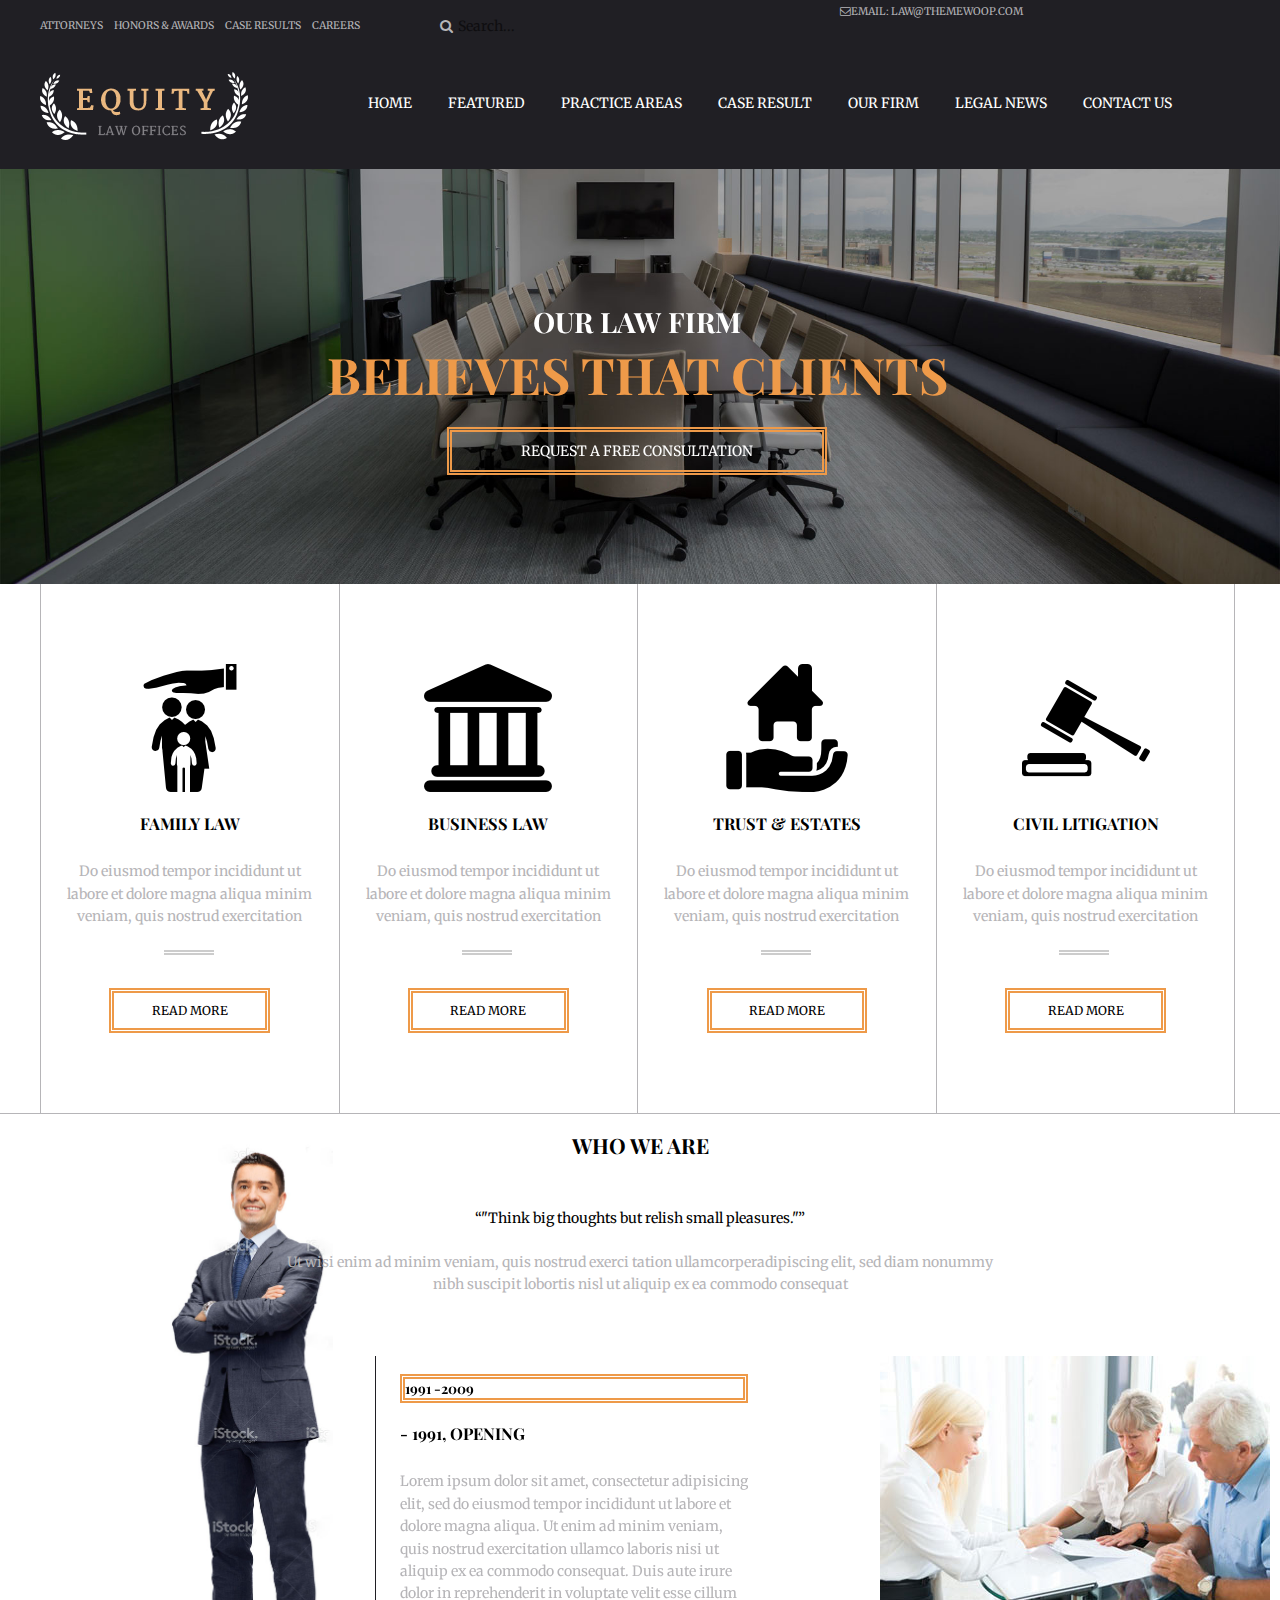
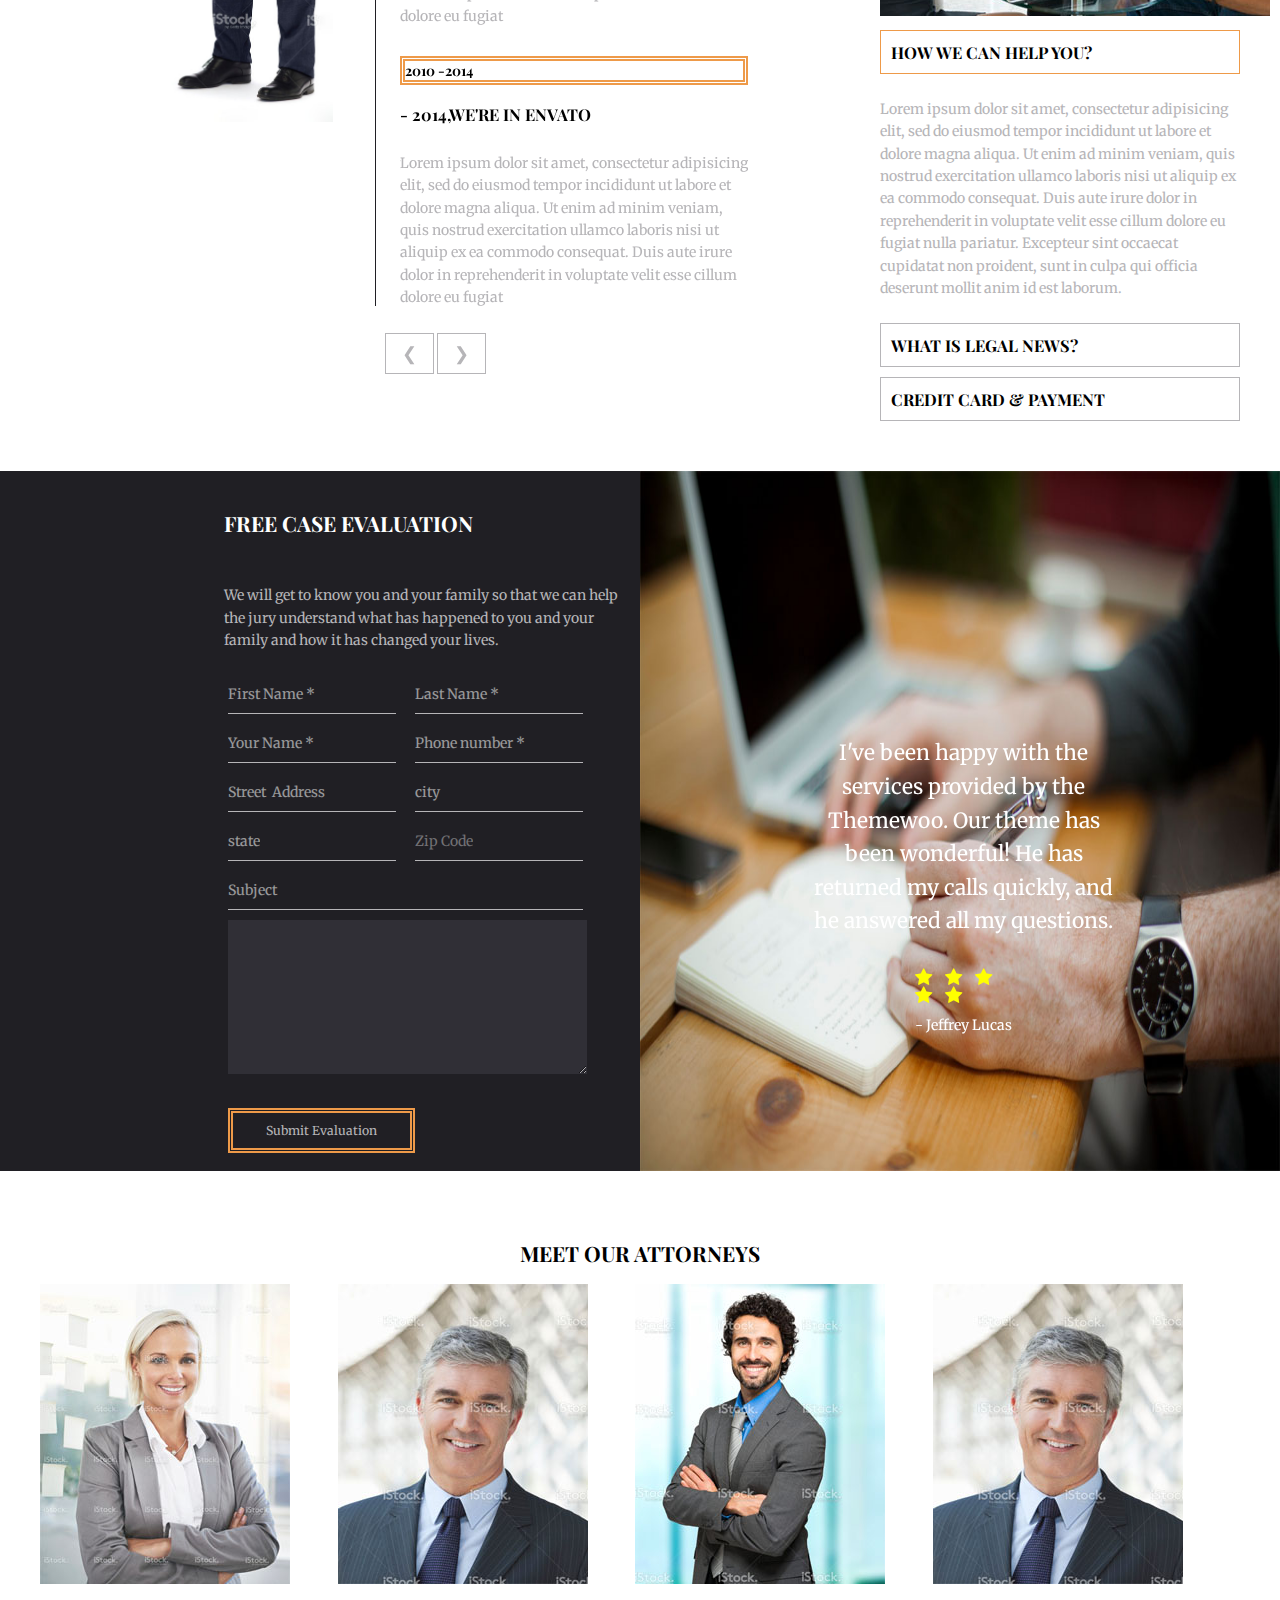
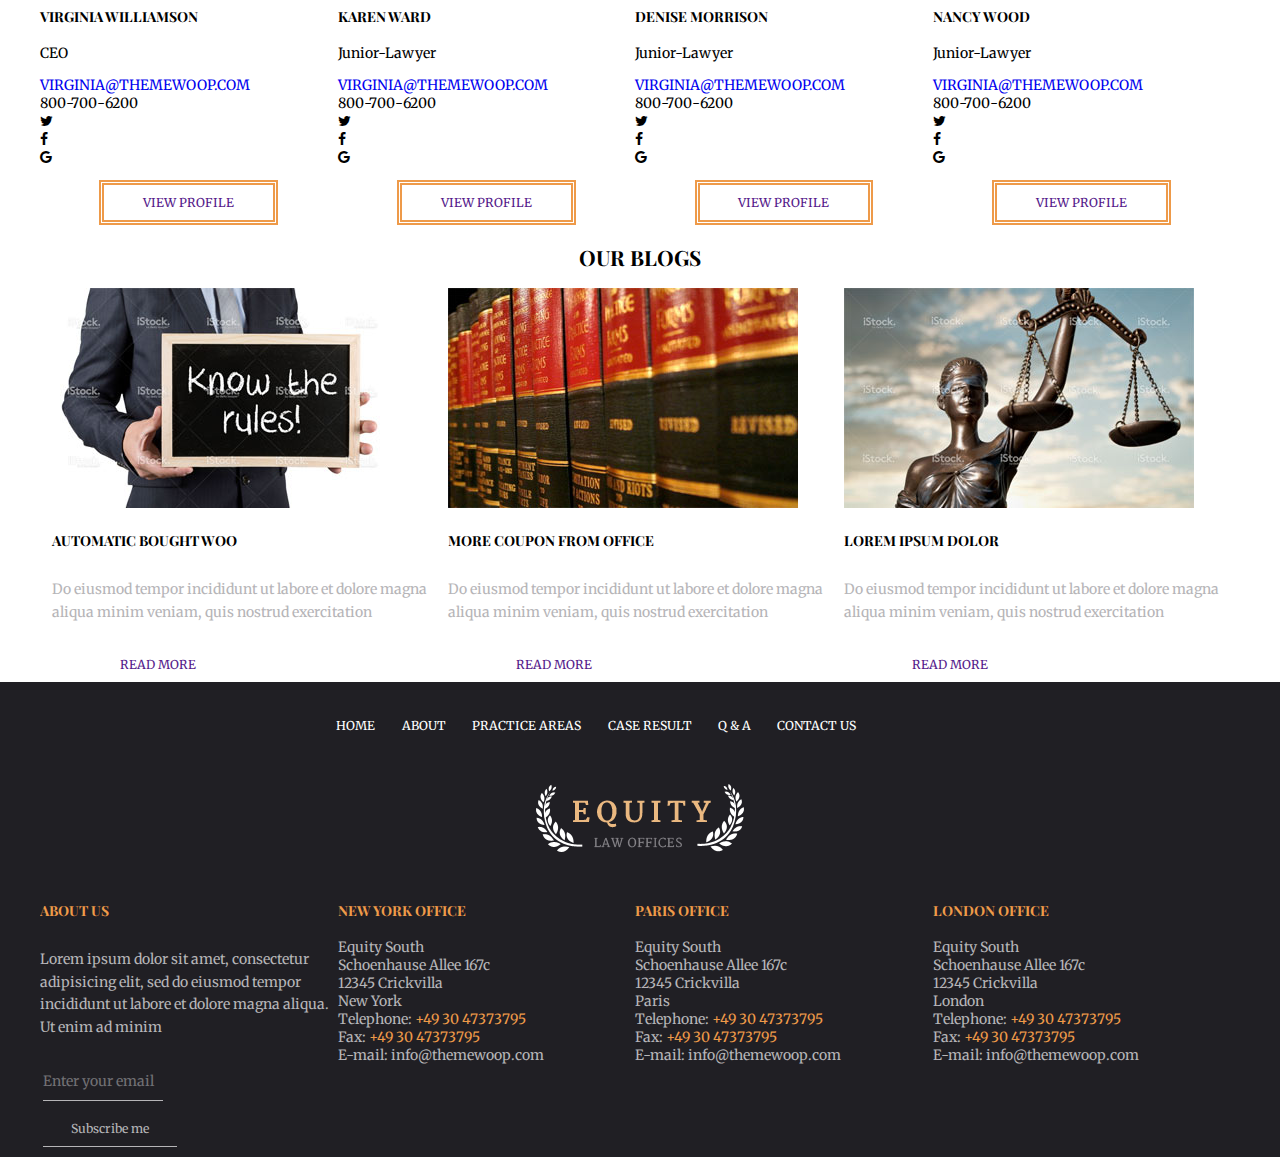
==== commit 1a8133a1: "service section styles" ====
--- a/index.html
+++ b/index.html
@@ -120,33 +120,42 @@
 <section class="services white-bg ">
 	<div class="wrap cf">
 	<aside class="col-4">
+		<div class="content">
 		<img src="images/family.png" alt="">
 		<h3>family law</h3>
 		<p>Do eiusmod tempor incididunt ut labore et dolore magna aliqua minim veniam, quis nostrud exercitation</p>
 
-		<a class="button double-border">read more</a>
-	</aside>
-	<aside class="col-4">
+		<a class="button double-border button-center">read more</a>
+	</div>
+	</aside>
+	<aside class="col-4">
+		<div class="content">
 		<img src="images/bank.png" alt="">
 		<h3>business law</h3>
 		<p>Do eiusmod tempor incididunt ut labore et dolore magna aliqua minim veniam, quis nostrud exercitation</p>
 
-		<a class="button double-border">read more</a>
-	</aside>
-	<aside class="col-4">
+		<a class="button double-border button-center">read more</a>
+	</div>
+	</aside>
+	<aside class="col-4">
+<div class="content">
 		<img src="images/estate.png" alt="">
 		<h3>Trust & Estates</h3>
 		<p>Do eiusmod tempor incididunt ut labore et dolore magna aliqua minim veniam, quis nostrud exercitation</p>
 
-		<a class="button double-border">read more</a>
-	</aside>
-	<aside class="col-4">
+		<a class="button double-border button-center">read more</a>
+	</div>
+	</aside>
+	<aside class="col-4">
+<div class="content">
 		<img src="images/law.png" alt="">
 		<h3>Civil Litigation</h3>
 		<p>Do eiusmod tempor incididunt ut labore et dolore magna aliqua minim veniam, quis nostrud exercitation</p>
 
-		<a class="button double-border">read more</a>
-	</aside>
+		<a class="button double-border button-center">read more</a>
+	</div>
+	</aside>
+
 	</div><!--end of wrap-->
 </section>
 <!--
@@ -364,8 +373,8 @@
 			<li><i class="fa fa-google"></i></li>
 		</ul>
 
-		<a href="" class="button">View Profile</a>
-  class="col-4"
+		<a href="" class="button double-border button-center double-border button-center">View Profile</a>
+ 
 	</aside>
 	<aside class="col-4">
 		<img src="images/lawyer3.jpg" alt="">
@@ -380,7 +389,7 @@
 			<li><i class="fa fa-google"></i></li>
 		</ul>
 
-		<a href="" class="button">View Profile</a>
+		<a href="" class="button double-border button-center">View Profile</a>
 	</aside>
 	<aside class="col-4">
 		<img src="images/lawyer2.jpg" alt="">
@@ -395,7 +404,7 @@
 			<li><i class="fa fa-google"></i></li>
 		</ul>
 
-		<a href="" class="button">View Profile</a>
+		<a href="" class="button double-border button-center">View Profile</a>
 	</aside>
 	<aside class="col-4">
 		<img src="images/lawyer3.jpg" alt="">
@@ -410,7 +419,7 @@
 			<li><i class="fa fa-google"></i></li>
 		</ul>
 
-		<a href="" class="button">View Profile</a>
+		<a href="" class="button double-border button-center">View Profile</a>
 	</aside>
 	</div><!-- end of wrap -->
 </section>
--- a/css/style.css
+++ b/css/style.css
@@ -457,7 +457,7 @@
 
 /* line 11, ../sass/partials/_base.scss */
 header {
-  padding: 1px 0;
+  padding: 1px 0 25px 0;
   /* prevent margin collapse*/
 }
 
@@ -511,58 +511,55 @@
   padding: 50px 0;
 }
 
-/* line 61, ../sass/partials/_base.scss */
-img {
-  display: block;
-}
-
 /*===============
 COLORS & FONT_SIZE
 ================*/
 /*SECTION Background*/
-/* line 71, ../sass/partials/_base.scss */
+/* line 69, ../sass/partials/_base.scss */
 .black-bg {
   background-color: #201f24;
 }
 
-/* line 73, ../sass/partials/_base.scss */
+/* line 71, ../sass/partials/_base.scss */
 .white-bg {
   background-color: #fff;
+  margin: 0;
+  padding: 0;
 }
 
 /* FONT COLORS */
-/* line 77, ../sass/partials/_base.scss */
+/* line 78, ../sass/partials/_base.scss */
 p {
   color: #b6b5b8;
 }
 
-/* line 79, ../sass/partials/_base.scss */
+/* line 80, ../sass/partials/_base.scss */
 article p {
   color: #201f24;
 }
 
-/* line 81, ../sass/partials/_base.scss */
+/* line 82, ../sass/partials/_base.scss */
 footer h4 {
   color: #EE9A49;
 }
 
-/* line 83, ../sass/partials/_base.scss */
+/* line 84, ../sass/partials/_base.scss */
 .capitalize {
   text-transform: capitalize;
 }
 
 /*BORDER STYLE  */
-/* line 90, ../sass/partials/_base.scss */
+/* line 91, ../sass/partials/_base.scss */
 .single-border {
   border: 1px solid #EE9A49;
 }
 
-/* line 92, ../sass/partials/_base.scss */
+/* line 93, ../sass/partials/_base.scss */
 .single-border-alt {
   border: 1px solid #b6b5b8;
 }
 
-/* line 95, ../sass/partials/_base.scss */
+/* line 96, ../sass/partials/_base.scss */
 .double-border {
   border: 1px double #EE9A49;
   border-width: 5px;
@@ -570,11 +567,10 @@
 
 /* line 1, ../sass/partials/_layout.scss */
 .wrap {
-  width: 90%;
+  width: 100%;
   /* 1200px  */
   margin: 0 auto;
   max-width: 1200px;
-  padding: 0 5%;
   /*background-color: green;*/
 }
 
@@ -608,9 +604,8 @@
 =======================*/
 /* line 31, ../sass/partials/_layout.scss */
 .col-4 {
-  width: 24%;
+  width: 24.8%;
   float: left;
-  margin-left: 1%;
 }
 /* line 35, ../sass/partials/_layout.scss */
 .col-4:first-child {
@@ -863,12 +858,18 @@
 }
 
 /* line 19, ../sass/partials/_components.scss */
+.button-center {
+  display: block;
+  margin: 0 auto;
+}
+
+/* line 24, ../sass/partials/_components.scss */
 .tags li {
   display: inline-block;
   padding: 10px;
   margin-bottom: 10px;
 }
-/* line 26, ../sass/partials/_components.scss */
+/* line 31, ../sass/partials/_components.scss */
 .tags li a {
   text-transform: capitalize;
 }
@@ -876,7 +877,7 @@
 /*=================
 TIMELINE
 =================*/
-/* line 42, ../sass/partials/_components.scss */
+/* line 47, ../sass/partials/_components.scss */
 .timeline {
   width: 29%;
   margin-left: 30%;
@@ -886,7 +887,7 @@
   z-index: 1;
 }
 
-/* line 52, ../sass/partials/_components.scss */
+/* line 57, ../sass/partials/_components.scss */
 .timeline:before {
   content: '';
   width: 1px;
@@ -901,7 +902,7 @@
 Q & A Dropdown
 =================*/
 /* dropdown Float left */
-/* line 75, ../sass/partials/_components.scss */
+/* line 80, ../sass/partials/_components.scss */
 article .QA-dropdown {
   width: 50%;
   height: 380px;
@@ -912,25 +913,25 @@
 Sidebar
 =================*/
 /*verticle nav*/
-/* line 87, ../sass/partials/_components.scss */
+/* line 92, ../sass/partials/_components.scss */
 .vertical-nav li {
   margin-top: 5px;
   padding: 10px 0;
 }
-/* line 91, ../sass/partials/_components.scss */
+/* line 96, ../sass/partials/_components.scss */
 .vertical-nav li a {
   padding-left: 20px;
 }
 
 /* download widget*/
-/* line 99, ../sass/partials/_components.scss */
+/* line 104, ../sass/partials/_components.scss */
 .widget li {
   padding: 15px 0 40px 0;
   position: relative;
   margin-top: 5px;
   font-size: 0.875em;
 }
-/* line 106, ../sass/partials/_components.scss */
+/* line 111, ../sass/partials/_components.scss */
 .widget li span {
   position: absolute;
   display: block;
@@ -938,14 +939,14 @@
   left: 50px;
   color: #b6b5b8;
 }
-/* line 114, ../sass/partials/_components.scss */
+/* line 119, ../sass/partials/_components.scss */
 .widget li i {
   font-size: 1.5em;
   padding: 0 5px 0 20px;
 }
 
 /*tabs*/
-/* line 123, ../sass/partials/_components.scss */
+/* line 128, ../sass/partials/_components.scss */
 .tab-container {
   width: 70%;
   /*border: 1px solid red;*/
@@ -964,14 +965,14 @@
 #tab-3{
 	background-color: green;
 }*/
-/* line 141, ../sass/partials/_components.scss */
+/* line 146, ../sass/partials/_components.scss */
 ul.tabs {
   margin: 0px;
   padding: 0px;
   list-style: none;
 }
 
-/* line 146, ../sass/partials/_components.scss */
+/* line 151, ../sass/partials/_components.scss */
 ul.tabs li {
   background: none;
   color: #222;
@@ -980,29 +981,29 @@
   cursor: pointer;
 }
 
-/* line 154, ../sass/partials/_components.scss */
+/* line 159, ../sass/partials/_components.scss */
 ul.tabs li.current {
   border: 1px solid #b6b5b8;
 }
 
-/* line 159, ../sass/partials/_components.scss */
+/* line 164, ../sass/partials/_components.scss */
 .tab-content {
   display: none;
   padding: 15px;
   overflow: hidden;
 }
 
-/* line 166, ../sass/partials/_components.scss */
+/* line 171, ../sass/partials/_components.scss */
 .tab-content.current {
   display: inherit;
 }
 
-/* line 171, ../sass/partials/_components.scss */
+/* line 176, ../sass/partials/_components.scss */
 .dropDown-Panel {
   width: 100%;
 }
 
-/* line 177, ../sass/partials/_components.scss */
+/* line 182, ../sass/partials/_components.scss */
 .dropDown-Panel h3 {
   padding: 10px;
   margin: 10px 0 0 0;
@@ -1012,7 +1013,7 @@
   cursor: pointer;
 }
 
-/* line 187, ../sass/partials/_components.scss */
+/* line 192, ../sass/partials/_components.scss */
 .dropDown-Panel .close {
   background-image: url(http://www.icon2s.com/img64/64x64-ios7-minus-icon.png);
 }
@@ -1020,12 +1021,12 @@
 /*=========================
 FORM
 ==========================*/
-/* line 194, ../sass/partials/_components.scss */
+/* line 199, ../sass/partials/_components.scss */
 form {
   width: 90%;
   overflow: hidden;
 }
-/* line 199, ../sass/partials/_components.scss */
+/* line 204, ../sass/partials/_components.scss */
 form input {
   color: #b6b5b8;
   background: inherit;
@@ -1037,25 +1038,25 @@
   outline: none;
   float: left;
 }
-/* line 210, ../sass/partials/_components.scss */
+/* line 215, ../sass/partials/_components.scss */
 form input:nth-child(odd) {
   margin-right: 4%;
   margin-left: 1%;
 }
-/* line 215, ../sass/partials/_components.scss */
+/* line 220, ../sass/partials/_components.scss */
 form input[type="text"] {
   color: #fff;
 }
-/* line 216, ../sass/partials/_components.scss */
+/* line 221, ../sass/partials/_components.scss */
 form input[type="text"]:focus {
   border-bottom: 1px solid #EE9A49;
   color: #fff;
 }
-/* line 222, ../sass/partials/_components.scss */
+/* line 227, ../sass/partials/_components.scss */
 form input.subject {
   width: 95%;
 }
-/* line 228, ../sass/partials/_components.scss */
+/* line 233, ../sass/partials/_components.scss */
 form textarea {
   width: 95%;
   height: 150px;
@@ -1067,7 +1068,7 @@
   outline: none;
   color: #fff;
 }
-/* line 240, ../sass/partials/_components.scss */
+/* line 245, ../sass/partials/_components.scss */
 form .subject {
   width: 100%;
 }
@@ -1075,7 +1076,7 @@
 /* ====================================================================================================================
  * FEEDBACK SLIDER
  * =========================================================================================*/
-/* line 249, ../sass/partials/_components.scss */
+/* line 254, ../sass/partials/_components.scss */
 .flex-caption {
   width: 98%;
   position: absolute;
@@ -1083,7 +1084,7 @@
   top: 35%;
   /*background: rgba(0,0,0, 0.2);*/
 }
-/* line 259, ../sass/partials/_components.scss */
+/* line 264, ../sass/partials/_components.scss */
 .flex-caption p {
   color: #fff;
   width: 50%;
@@ -1092,29 +1093,29 @@
   font-size: 1.5em;
   text-align: center;
 }
-/* line 268, ../sass/partials/_components.scss */
+/* line 273, ../sass/partials/_components.scss */
 .flex-caption i {
   color: yellow;
   padding: 0 5px;
 }
-/* line 273, ../sass/partials/_components.scss */
+/* line 278, ../sass/partials/_components.scss */
 .flex-caption .stars {
   width: 17%;
   margin: 0 auto;
 }
 
-/* line 282, ../sass/partials/_components.scss */
+/* line 287, ../sass/partials/_components.scss */
 .feedback-rating {
   width: 50%;
   display: block;
 }
 
-/* line 288, ../sass/partials/_components.scss */
+/* line 293, ../sass/partials/_components.scss */
 p.rating-author {
   font-size: 1em;
 }
 
-/* line 292, ../sass/partials/_components.scss */
+/* line 297, ../sass/partials/_components.scss */
 .feedback-rating .slides img {
   vertical-align: baseline;
 }
@@ -1122,22 +1123,22 @@
 /*=================
 Hero Slider
 =================*/
-/* line 300, ../sass/partials/_components.scss */
+/* line 305, ../sass/partials/_components.scss */
 .hero {
   width: 100%;
   display: block;
 }
-/* line 305, ../sass/partials/_components.scss */
+/* line 310, ../sass/partials/_components.scss */
 .hero img {
   width: 100%;
 }
 
-/* line 314, ../sass/partials/_components.scss */
+/* line 319, ../sass/partials/_components.scss */
 .hero-slider {
   position: relative;
 }
 
-/* line 319, ../sass/partials/_components.scss */
+/* line 324, ../sass/partials/_components.scss */
 .hero-content {
   display: block;
   width: 50%;
@@ -1146,17 +1147,17 @@
   position: relative;
   bottom: 40px;
 }
-/* line 328, ../sass/partials/_components.scss */
+/* line 333, ../sass/partials/_components.scss */
 .hero-content h1 {
   color: #fff;
   font-size: 2em;
 }
-/* line 336, ../sass/partials/_components.scss */
+/* line 341, ../sass/partials/_components.scss */
 .hero-content span {
   color: #EE9A49;
   font-size: 1.8em;
 }
-/* line 347, ../sass/partials/_components.scss */
+/* line 352, ../sass/partials/_components.scss */
 .hero-content .request {
   color: #fff;
   margin: 0 auto;
@@ -1189,7 +1190,35 @@
   background-size: 13%;
 }
 
+/***** Service Section ****/
 /* line 26, ../sass/partials/_pages.scss */
+.services aside {
+  padding-top: 80px;
+  padding-bottom: 80px;
+}
+
+/* line 30, ../sass/partials/_pages.scss */
+.content {
+  padding: 0 6%;
+  text-align: center;
+}
+/* line 34, ../sass/partials/_pages.scss */
+.content p {
+  position: relative;
+  margin-bottom: 50px;
+}
+/* line 39, ../sass/partials/_pages.scss */
+.content p:after {
+  content: " ";
+  border-bottom: 1px double #ccc;
+  border-width: 5px;
+  width: 50px;
+  position: absolute;
+  left: 40%;
+  top: 100px;
+}
+
+/* line 50, ../sass/partials/_pages.scss */
 .QA {
   width: 30%;
   float: right;
@@ -1198,28 +1227,28 @@
 /*================================
 banking.html
 ==================================*/
-/* line 37, ../sass/partials/_pages.scss */
+/* line 61, ../sass/partials/_pages.scss */
 .quote-container {
   padding: 35px;
   text-align: center;
 }
-/* line 42, ../sass/partials/_pages.scss */
+/* line 66, ../sass/partials/_pages.scss */
 .quote-container q {
   color: #fff;
   font-size: 1.5em;
 }
-/* line 47, ../sass/partials/_pages.scss */
+/* line 71, ../sass/partials/_pages.scss */
 .quote-container p {
   color: #b6b5b8;
 }
 
-/* line 51, ../sass/partials/_pages.scss */
+/* line 75, ../sass/partials/_pages.scss */
 article .dropDown-Panel {
   width: 45%;
   padding-right: 5%;
 }
 
-/* line 56, ../sass/partials/_pages.scss */
+/* line 80, ../sass/partials/_pages.scss */
 article .lawyers {
   clear: left;
   overflow: hidden;
@@ -1327,7 +1356,7 @@
  * ====================================================================================================================*/
 /* line 81, ../sass/partials/_vendors.scss */
 .flexslider {
-  margin: 0 0 60px;
+  margin: 0;
   position: relative;
   zoom: 1;
 }
